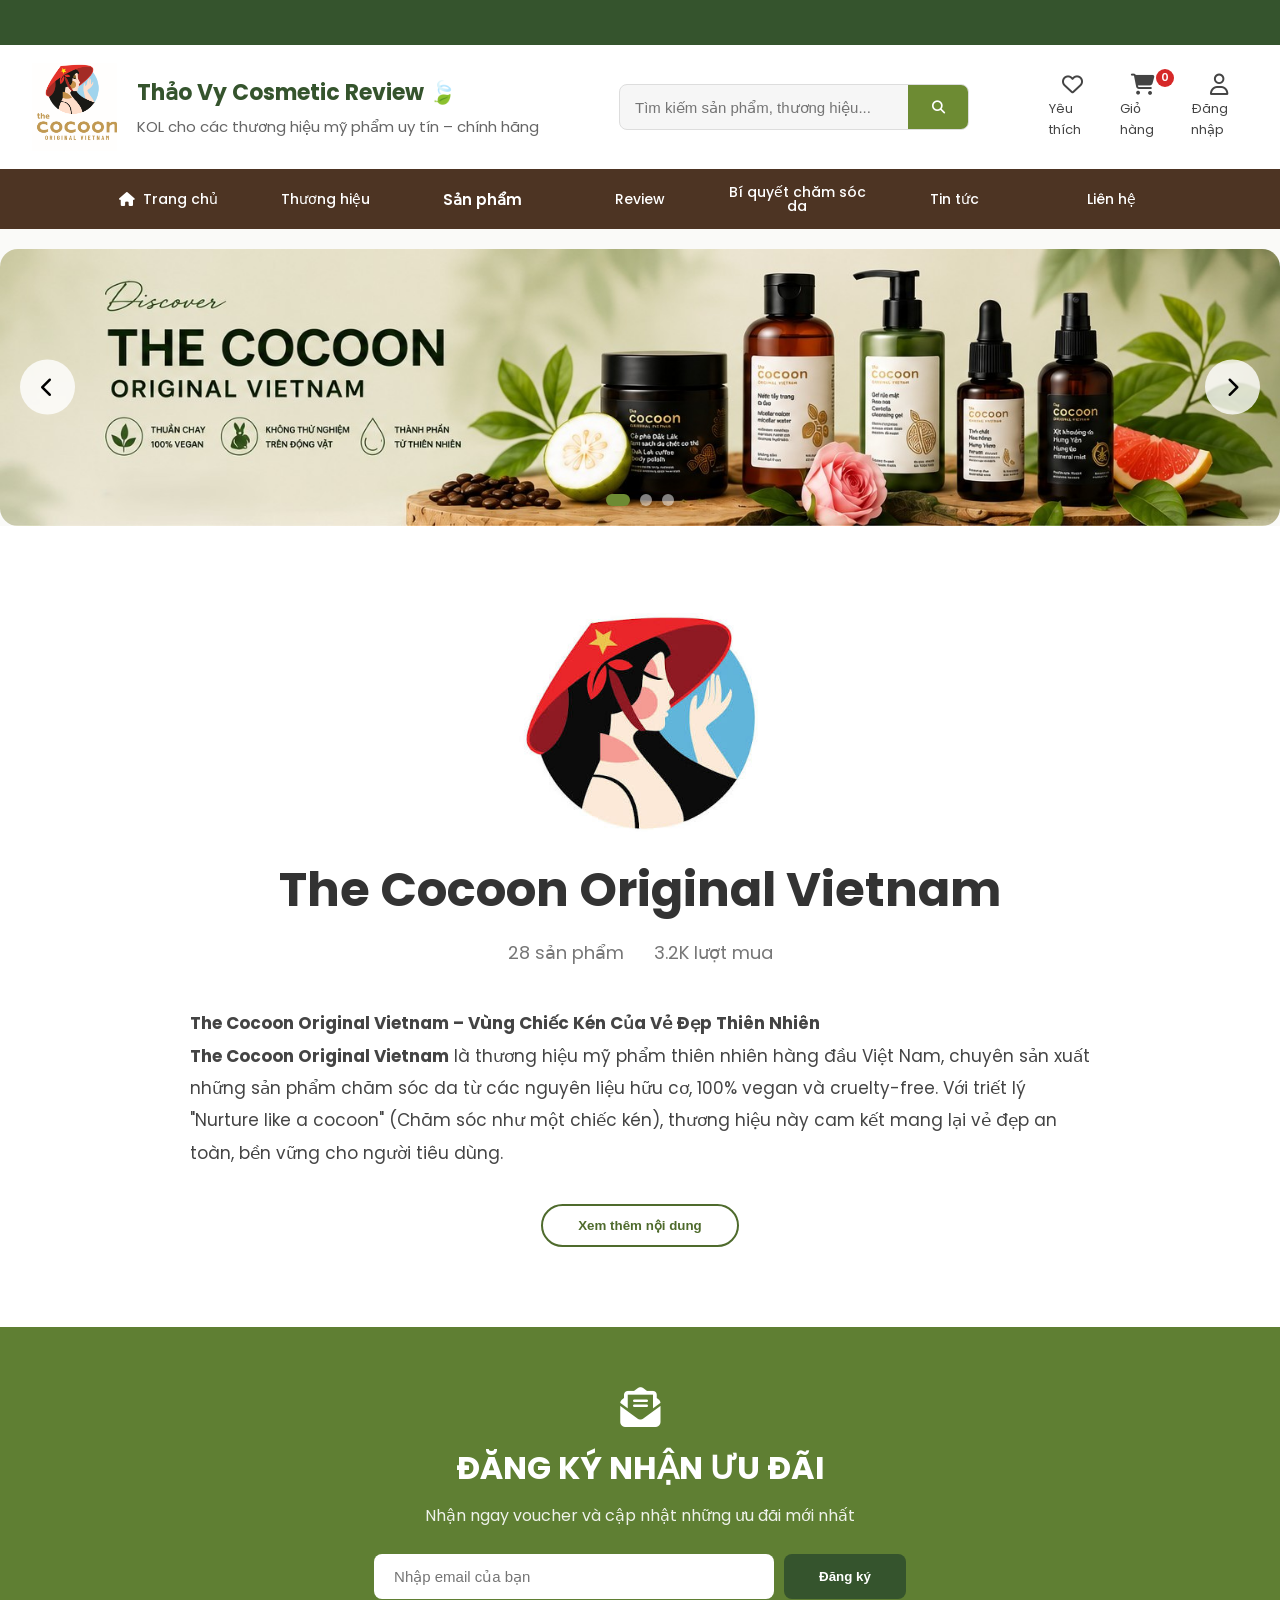
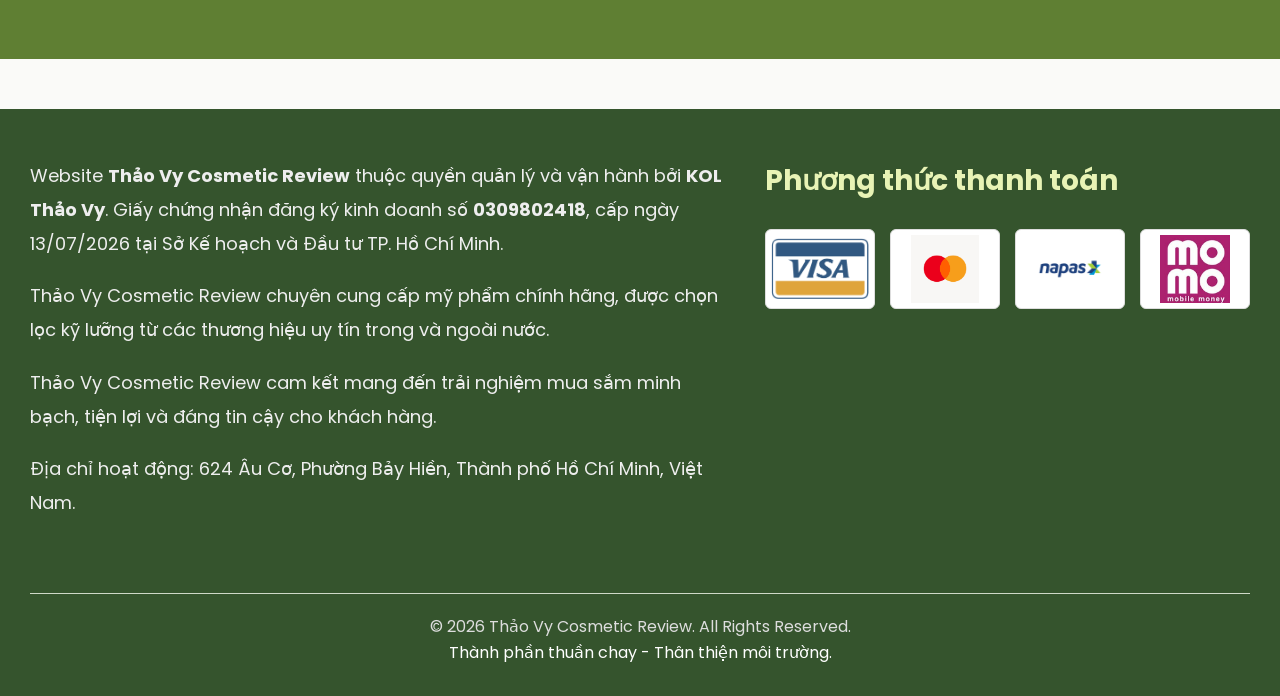
==== index.html @ 18d90690 "Add files via upload" ====
<!DOCTYPE html>
<html lang="vi">

<head>
    <meta charset="UTF-8">
    <meta name="viewport" content="width=device-width, initial-scale=1.0">
    <title>The Cocoon Original Vietnam - Mỹ phẩm thuần chay</title>
    <link rel="stylesheet" href="css/style.css">
    <link rel="preconnect" href="https://fonts.googleapis.com">
    <link rel="preconnect" href="https://fonts.gstatic.com" crossorigin>
    <link href="https://fonts.googleapis.com/css2?family=Poppins:wght@300;400;500;600;700&display=swap" rel="stylesheet">
    <link rel="stylesheet" href="https://cdnjs.cloudflare.com/ajax/libs/font-awesome/6.7.2/css/all.min.css">
</head>

<body>

<section class="feature-bar">
    <div class="top-bar">
    <div class="top-track">
      🌿 Mỹ phẩm thuần chay Việt Nam &nbsp;&nbsp;&nbsp;
      ✨ Giá tốt nhất thị trường &nbsp;&nbsp;&nbsp;
      🌿 COCOON CHÍNH HÃNG – MỸ PHẨM THIÊN NHIÊN MADE IN VIETNAM
      🍵 THÀNH PHẦN BÍ ĐAO, CAFÉ, HƯƠNG HỒNG – LỰA CHỌN TỰ NHIÊN
      ♻️ THÂN THIỆN VỚI MÔI TRƯỜNG
      🚚 MIỄN PHÍ GIAO HÀNG CHO ĐƠN HÀNG 299K TRỞ LÊN
    </div>
</div>
</section>


<div id="loader">

    <img src="images/logo.png" alt="The Cocoon">

    <h2>THE COCOON</h2>

</div>

<header class="header-new">
    <div class="container">
        <div class="header-wrapper">
            <div class="logo-section">
                <img src="images/logo.png" alt="The Cocoon" class="logo-img">
                <div class="logo-text">
					 <h1><a href="index.html" style="text-decoration:none;color:inherit;">Thảo Vy Cosmetic Review 🍃</a></h1>
						<p>KOL cho các thương hiệu mỹ phẩm uy tín – chính hãng</p>
                </div>
            </div>

            <div class="search-box">
				<input type="text" id="globalSearchInput" placeholder="Tìm kiếm sản phẩm, thương hiệu...">
				<button type="button" id="globalSearchBtn"><i class="fa-solid fa-magnifying-glass"></i></button>
			</div>

            <div class="header-actions">
                <a href="#" class="action-btn">
                    <i class="fa-regular fa-heart"></i>
                    <span>Yêu thích</span>
                </a>
                <a href="cart.html" class="action-btn">
                    <i class="fa-solid fa-cart-shopping"></i>
                    <span>Giỏ hàng</span>
                    <span class="badge">0</span>
                </a>
                <a href="javascript:void(0)" class="action-btn" id="userAccountBtn" onclick="checkLogin()">
					<i class="fa-regular fa-user"></i>
					<span id="userAccountText">Đăng nhập</span>
				</a>
            </div>
        </div>
    </div>
</header>

<nav class="navbar-new">
    <div class="container">
        <ul class="nav-items">
            <li><a href="index.html" class="active"><i class="fa-solid fa-home"></i> Trang chủ</a></li>
            <li><a href="about.html">Thương hiệu</a></li>
            <li><a href="products.html">Sản phẩm</a></li>
            <li><a href="review.html">Review</a></li>
            <li><a href="tips.html">Bí quyết<br> chăm sóc da</a></li>
            <li><a href="news.html">Tin tức</a></li>
            <li><a href="contact.html">Liên hệ</a></li>
        </ul>
    </div>
</nav>


<section class="hero">

    <div class="slider">

        <div class="slide active">
            <img src="images/banner1.jpg" alt="Banner 1">
        </div>

        <div class="slide">
            <img src="images/banner2.jpg" alt="Banner 2">
        </div>

        <div class="slide">
            <img src="images/banner3.jpg" alt="Banner 3">
        </div>

        <button class="prev">
            <i class="fa-solid fa-chevron-left"></i>
        </button>

        <button class="next">
            <i class="fa-solid fa-chevron-right"></i>
        </button>

        <div class="dots">
            <span class="dot active"></span>
            <span class="dot"></span>
            <span class="dot"></span>
        </div>

    </div>

</section>

<section class="about-cocoon">
    <div class="about-container">

        <img src="images/logo-cocoon.png" alt="Logo Cocoon" class="logo-cocoon">

        <h2>The Cocoon Original Vietnam</h2>

        <div class="about-meta">
            <span>28 sản phẩm</span>
            <span>3.2K lượt mua</span>
        </div>

        <div class="about-content">

	
      <p><b>The Cocoon Original Vietnam – Vùng Chiếc Kén Của Vẻ Đẹp Thiên Nhiên</b></p>
      <p>
        <b>The Cocoon Original Vietnam</b> là thương hiệu mỹ phẩm thiên nhiên hàng đầu Việt Nam, 
        chuyên sản xuất những sản phẩm chăm sóc da từ các nguyên liệu hữu cơ, 100% vegan và cruelty-free. 
        Với triết lý "Nurture like a cocoon" (Chăm sóc như một chiếc kén), thương hiệu này cam kết mang 
        lại vẻ đẹp an toàn, bền vững cho người tiêu dùng.
      </p>
		<div class="cocoon-text collapsed" id="cocoonText">
      <h3>Lịch sử phát triển</h3>
      <ul>
		<li><b>2013:</b> Thương hiệu ra đời sáng lập tại Việt Nam.</li>
		<li><b>2014-2016:</b> Phát triển dòng sản phẩm từ nguyên liệu Việt Nam.</li>
        <li><b>2017:</b> Cocoon Original ra mắt lần đầu tiên tại Việt Nam với sứ mệnh tạo ra các sản phẩm mỹ phẩm từ thiên nhiên.</li>
        <li><b>2019:</b> Nhận chứng chỉ The Vegan Society và Leaping Bunny, khẳng định cam kết về vegan và cruelty-free.</li>
        <li><b>2021:</b> Mở rộng dòng sản phẩm với các công thức mới dựa trên phản hồi từ khách hàng Việt Nam.</li>
        <li><b>2023:</b> Giới thiệu chương trình tái chế bao bì (Bottle Exchange Program) để giảm thiểu rác thải nhựa.</li>
        <li><b>2024:</b> Cocoon có mặt tại các chuỗi bán lẻ lớn tại Việt Nam và mở rộng sang các nước Đông Nam Á.</li>
      </ul>

      <h3>Sứ mệnh và Cam kết</h3>
      <p>
        Cocoon mang sứ mệnh nâng cao chất lượng cuộc sống thông qua các sản phẩm chăm sóc da bền vững. 
        Chúng tôi cam kết:
      </p>
      <ul>
        <li>Sử dụng 100% thành phần vegan, không có sản phẩm động vật hay byproducts.</li>
        <li>Không thử nghiệm trên động vật (cruelty-free), được chứng thực bởi Leaping Bunny.</li>
        <li>Giảm tác động môi trường thông qua packaging tái chế và chương trình khuyến khích tái sử dụng.</li>
        <li>Cung cấp sản phẩm chất lượng cao với giá cả hợp lý cho người tiêu dùng Việt Nam.</li>
      </ul>

      <h3>Điểm nổi bật của thương hiệu</h3>
      <p>
        • <b>Nguyên liệu tự nhiên từ Việt Nam:</b> Cocoon ưu tiên sử dụng các nguyên liệu hữu cơ được trồng tại Việt Nam như bí đao Tây Ninh, cà phê Đắk Lắk, hoa hồng Đà Lạt.<br>
        • <b>100% Vegan:</b> Không sử dụng bất kỳ sản phẩm động vật nào, phù hợp với các chế độ ăn uống vegan và vegetarian.<br>
        • <b>Cruelty-Free Certified:</b> Được chứng nhận bởi Leaping Bunny, một trong những tổ chức cruelty-free uy tín nhất thế giới.<br>
        • <b>Thân thiện môi trường:</b> Packaging sử dụng vật liệu tái chế, có chương trình đổi chai cũ để giảm rác thải.<br>
        • <b>An toàn cho da nhạy cảm:</b> Tất cả sản phẩm được kiểm tra an toàn dermatological, phù hợp cho mọi loại da.
      </p>

      <h3>Sản phẩm tiêu biểu</h3>
      <ul>
        <li><b>Winter Melon Micellar Water (Nước tẩy trang Bí Đao):</b> Làm sạch nhẹ nhàng, thích hợp cho da mụn và da nhạy cảm, không làm khô da.</li>
        <li><b>Hydra Gel Cream (Kem dưỡng Hydra):</b> Cấp ẩm sâu với texture gel nhẹ, mặt không bóng dầu, thích hợp cho khí hậu nóng ẩm Việt Nam.</li>
        <li><b>Coffee Exfoliator (Tẩy tế bào chết Café):</b> Loại bỏ tế bào chết một cách tự nhiên với hạt cà phê, làm mịn da, không gây kích ứng.</li>
        <li><b>Rose Toner (Nước hoa hồng):</b> Giàu chất chống oxy hóa, cân bằng độ pH da, chuẩn bị da cho các bước dưỡng tiếp theo.</li>
        <li><b>Turmeric Brightening Mask (Mặt nạ Nghệ làm sáng):</b> Giúp làm sáng da, giảm thâm mụn, có tác dụng chống viêm tự nhiên.</li>
        <li><b>Honey Oat Body Lotion (Sữa dưỡng thể Mật ong & Yến Mạch):</b> Dưỡng ẩm sâu cho toàn thân, không nhờn, hương thơm tự nhiên.</li>
      </ul>

      <h3>Tại sao chọn Cocoon?</h3>
      <p>
        <b>Hiệu quả thực tế:</b> Người dùng báo cáo những cải thiện rõ rệt sau 2-4 tuần sử dụng, 
        đặc biệt là với da mụn và da nhạy cảm.<br><br>
        <b>Giá cả cạnh tranh:</b> So với các thương hiệu vegan ngoại nhập, Cocoon cung cấp chất lượng tương đương 
        nhưng với giá thành phù hợp hơn cho thị trường Việt Nam.<br><br>
        <b>Cam kết bền vững:</b> Mỗi lần mua Cocoon, bạn không chỉ chăm sóc làn da của mình mà còn đóng góp 
        vào bảo vệ môi trường và quyền động vật.<br><br>
        <b>Hỗ trợ khách hàng tuyên bố:</b> Cocoon có đội tư vấn chuyên nghiệp, sẵn sàng hỗ trợ khách hàng 
        chọn sản phẩm phù hợp với loại da của họ.
      </p>

      <h3>Mua Cocoon Original Vietnam chính hãng tại Thảo Vy Cosmetic Review</h3>
      <p>
        <b>Thảo Vy Cosmetic Review</b> là đối tác phân phối chính thức của Cocoon Original Vietnam tại Việt Nam. 
        Chúng tôi cam kết cung cấp toàn bộ sản phẩm Cocoon 100% chính hãng, với giá cạnh tranh nhất trên thị trường. 
        Mỗi đơn hàng đều được kiểm tra kỹ lưỡng trước khi gửi đi, đảm bảo sản phẩm đến tay bạn trong tình trạng tốt nhất.
      </p>
      <ul>
        <li>✅ Sản phẩm chính hãng 100%, không hàng giả hay hàng nhái.</li>
        <li>✅ Giá cạnh tranh nhất, thường xuyên có khuyến mãi và ưu đãi cho khách hàng thân thiết.</li>
        <li>✅ Miễn phí vận chuyển cho đơn hàng 299K trở lên tại TP. Hồ Chí Minh.</li>
        <li>✅ Hỗ trợ tư vấn sản phẩm 24/7 qua Zalo, Messenger, Instagram.</li>
        <li>✅ Chính sách đổi trả linh hoạt, không cần lý do trong vòng 7 ngày.</li>
        <li>✅ Tham gia chương trình "Cocoon Loyal" để tích điểm và nhận quà tặng hấp dẫn.</li>
      </ul>
    </div>

 

   <div class="text-center">
    <button id="toggleBtn" class="btn-readmore">
        Xem thêm nội dung
    </button>
	</div>
	</div>
	</div>
  </section>


<section class="newsletter-section">
    <div class="container">
        <div class="newsletter-box">
            <i class="fa-solid fa-envelope-open-text"></i>
            <h2>ĐĂNG KÝ NHẬN ƯU ĐÃI</h2>
            <p>Nhận ngay voucher và cập nhật những ưu đãi mới nhất</p>

            <form class="newsletter-form">
                <input type="email" placeholder="Nhập email của bạn" required>
                <button type="submit">Đăng ký</button>
            </form>
        </div>
    </div>
</section>


<footer class="footer">

    <div class="footer-top">

        <div class="footer-info">

            <p>
                Website <b>Thảo Vy Cosmetic Review</b> thuộc quyền quản lý và vận hành bởi
                <b>KOL Thảo Vy</b>. Giấy chứng nhận đăng ký kinh doanh số
                <b>0309802418</b>, cấp ngày 13/07/2026 tại Sở Kế hoạch và Đầu tư TP. Hồ Chí Minh.
            </p>

            <p>
                Thảo Vy Cosmetic Review chuyên cung cấp mỹ phẩm chính hãng,
                được chọn lọc kỹ lưỡng từ các thương hiệu uy tín trong và ngoài nước.
            </p>
			
			 <p>
                Thảo Vy Cosmetic Review cam kết mang đến trải nghiệm mua sắm
                minh bạch, tiện lợi và đáng tin cậy cho khách hàng.
            </p>

            <p>
                Địa chỉ hoạt động:
                624 Âu Cơ, Phường Bảy Hiền, Thành phố Hồ Chí Minh, Việt Nam.
            </p>

        </div>

        <div class="footer-payment">

            <h3>Phương thức thanh toán</h3>

            <div class="payment-methods">
				<img src="images/visa.png" alt="Visa">
				<img src="images/mastercard.png" alt="MasterCard">
				<img src="images/napas.png" alt="Napas">
				<img src="images/momo.png" alt="MoMo">
			</div>

        </div>

    </div>

    <hr>

    <p class="copyright">
        © 2026 Thảo Vy Cosmetic Review. All Rights Reserved.
    </p>
	<p>Thành phần thuần chay - Thân thiện môi trường.
	
	</p>
	

</footer>

<a href="#" class="back-top">
    <i class="fa-solid fa-arrow-up"></i>
</a>

<script src="js/script.js"></script>

<div id="toast"></div>


<div id="productModal" style="display:none; position:fixed; top:0; left:0; width:100%; height:100%; background:rgba(0,0,0,0.6); z-index:9999; justify-content:center; align-items:center;">
    <div style="background:#fff; padding:30px; border-radius:12px; width:90%; max-width:500px; position:relative;">
        <span onclick="closeModal()" style="position:absolute; top:10px; right:20px; cursor:pointer; font-size:24px;">&times;</span>
        <img id="modalImg" src="" style="width:100%; height:200px; object-fit:contain;">
        <h2 id="modalTitle" style="color:#35542d; margin:15px 0;"></h2>
        <p id="modalDesc" style="color:#666;"></p>
        <button onclick="closeModal()" style="margin-top:20px; width:100%; padding:10px; background:#35542d; color:#fff; border:none; border-radius:6px;">Đóng</button>
    </div>
</div>

<script>
document.getElementById('newsletterForm').addEventListener('submit', function(event) {
    
    event.preventDefault();

    
    const messageDiv = document.getElementById('message');
    
  
    messageDiv.innerText = "Cảm ơn bạn! Bạn đã đăng ký thành công.";
    
   
    document.getElementById('emailInput').value = '';
});
</script>

</body>

</html>
---- css/style.css ----
*{
    margin: 0;
    padding: 0;
    box-sizing: border-box;
}

html{
    scroll-behavior: smooth;
}

body{
    font-family: 'Poppins', sans-serif;
    background: #fafaf8;
    color: #333;
    line-height: 1.6;
    -webkit-font-smoothing: antialiased;
}

img{
    width: 100%;
    display: block;
    user-select: none;
}

a{
    text-decoration: none;
    color: inherit;
}

ul{
    list-style: none;
}

.container{
    width: 95%;
    max-width: 1400px;
    margin: auto;
}
:root{
    --green: #6d8b33;
    --green-dark: #4f6823;
    --brown: #4d3423;
    --light: #fafaf8;
    --white: #fff;
    --text: #333;
    --gray: #777;
    --shadow: 0 10px 30px rgba(0,0,0,.08);
    --radius: 15px;
    --transition: .35s;
}
.top-bar{
    background:#35542d;
    color:#fff;
    overflow:hidden;
    white-space:nowrap;
    height:45px;
    display:flex;
    align-items:center;
}

.top-track{
    display:inline-block;
    padding-left:100%;
    animation:topbarMove 18s linear infinite;
    font-size:16px;
    font-weight:600;
}

@keyframes topbarMove{
    from{
        transform:translateX(0);
    }
    to{
        transform:translateX(-100%);
    }
}
.header-new{
    position: sticky;
    top: 0;
    z-index: 999;
    background: #fff;
    box-shadow: 0 3px 15px rgba(0,0,0,.08);
    transition: var(--transition);
}

.header-wrapper{
    display: flex;
    align-items: center;
    justify-content: space-between;
    padding: 18px 0;
    gap: 30px;
}

.logo-section{
    display: flex;
    align-items: center;
    gap: 20px;
}

.logo-img{
    width: 85px;
    height: auto;
    flex-shrink: 0;
}

.logo-text h1{
    font-size: 22px;
    font-weight: 700;
    white-space: nowrap;   
    margin-bottom: 5px;
    color: #35542d;
}

.logo-text p{
    font-size: 15px;
    color: #666;
    white-space: nowrap;
}

.search-box{
    flex: 1;
    display: flex;
    margin: 0 50px;
    min-width: 350px;
    max-width: 650px;
    height: 46px;
    background: #f6f6f6;
    border: 1px solid #ddd;
    border-radius: 8px;
    overflow: hidden;
}

.search-box input{
    flex: 1;
    border: none;
    outline: none;
    background: transparent;
    padding: 0 15px;
    font-size: 15px;
}

.search-box button{
    width: 60px;
    border: none;
    background: #6d8b33;
    color: #fff;
    cursor: pointer;
    transition: .3s;
}

.search-box button:hover{
    background: var(--green-dark);
}

.search-box button i {
    pointer-events: none;
}

.header-actions{
    display: flex;
    align-items: center;
    gap: 25px;
    min-width: 180px;
    justify-content: flex-end;
}

.action-btn{
    display: flex;
    flex-direction: column;
    align-items: center;
    font-size: 13px;
    color: #444;
    position: relative;
    transition: .3s;
}

.action-btn i{
    font-size: 21px;
    margin-bottom: 4px;
}

.action-btn:hover{
    color: var(--green);
}

.badge{
    position: absolute;
    top: -5px;
    right: -8px;
    width: 18px;
    height: 18px;
    background: #d62828;
    color: #fff;
    border-radius: 50%;
    display: flex;
    justify-content: center;
    align-items: center;
    font-size: 11px;
    font-weight: 600;
}

.navbar-new{
    background: var(--brown);
    position: sticky;
    top: 82px; 
    z-index: 998;
}

.nav-items{
    display: flex;
    justify-content: center;
}

.nav-items li{
    flex: 1;
}

.nav-items a{
    display: block;
    color: #fff;
    text-align: center;
    padding: 16px 20px;
    font-size: 14px;
    font-weight: 500;
    transition: .3s;
}

.nav-items a:hover,
.nav-items a.active{
    background: var(--green);
}

.nav-items i{
    margin-right: 8px;
}

.hero{
    margin-top: 20px;
}

.slider{
    position: relative;
    width: 100%;
    height: auto;
    overflow: hidden;
    border-radius: 18px;
}

.slide{
    position: relative;
    width: 100%;
    height: auto;
    display: none;
}

.slide.active{
    display: block;
}

.slide img{
    width: 100%;
    height: auto;
    display: block;
    object-fit: contain; 
}

.prev, 
.next{
    position: absolute;
    top: 50%;
    transform: translateY(-50%);
    width: 55px;
    height: 55px;
    border: none;
    border-radius: 50%;
    background: rgba(255,255,255,.8);
    cursor: pointer;
    font-size: 20px;
    z-index: 100;
    transition: .3s;
    display: flex;
    justify-content: center;
    align-items: center;
}

.prev { left: 20px; }
.next { right: 20px; }

.prev:hover, 
.next:hover{
    background: #6d8b33;
    color: #fff;
}

.slider button i {
    pointer-events: none;
}

.dots{
    position: absolute;
    left: 50%;
    bottom: 20px;
    transform: translateX(-50%);
    display: flex;
    gap: 10px;
    z-index: 100;
}

.dot{
    width: 12px;
    height: 12px;
    border-radius: 50%;
    background: rgba(255,255,255,0.5);
    cursor: pointer;
    transition: .3s;
}

.dot.active{
    background: #6d8b33;
    width: 24px; 
    border-radius: 6px;
}

.categories-section {
    padding: 60px 0 30px;
}

.category-title {
    text-align: center;
    margin-bottom: 40px;
}

.category-title h2 {
    font-size: 32px;
    color: #35542d;
    margin-bottom: 10px;
}

.category-grid { 
    display: flex;
    justify-content: center;
    gap: 20px;
    flex-wrap: nowrap;
    overflow-x: auto;
    padding: 15px 5px;
}

.category-grid::-webkit-scrollbar {
    display: none; 
}

.category-card {
    flex: 0 0 170px;
    text-align: center;
    background: #fff;
    border-radius: 12px;
    padding: 20px 15px;
    box-shadow: 0 4px 15px rgba(0,0,0,0.04);
    transition: all 0.3s ease;
}

.category-card:hover {
    transform: translateY(-5px);
    box-shadow: 0 10px 25px rgba(0,0,0,0.1);
}

.category-card img {
    width: 75px;
    height: 75px;
    object-fit: contain;
    margin: 0 auto 12px;
}

.category-card h3 {
    font-size: 15px;
    color: #333;
    font-weight: 600;
    margin-bottom: 4px;
}

.category-card span {
    font-size: 12px;
    color: #888;
}


.featured-products, 
.featured-section {
    padding: 60px 0;
}

.section-title {
    text-align: center;
    margin-bottom: 40px;
}

.section-title h2 {
    font-size: 32px;
    color: #35542d;
    margin-bottom: 10px;
}

.product-grid, 
.products-container {
    display: grid;
    grid-template-columns:  repeat(auto-fill, minmax(250px, 1fr));
    gap: 30px;
}

.product-card, 
.product-item {
    background:#fff;
    border-radius: 12px;
	overflow: hidden;
    padding: 20px;
    position: relative;
    box-shadow:0 4px 15px rgba(0,0,0,.08) ;
    transition: .3s ease;
    display: flex;
    flex-direction: column;
}

.product-card:hover,
.product-item:hover {
    transform: translateY(-8px);
    box-shadow: 0 15px 30px rgba(0,0,0,.15);
}

.product-card img, 
.product-item img {
    width: 100%;
    height: 260px;
    object-fit: cover;
    border-radius: 10px;
    margin-bottom: 15px;
	transition: .4s;
}

.product-card:hover img,
.product-item:hover img {
    transform: scale(1.05);
}

.product-card h3, 
.product-item h3 {
    font-size: 15px;
    font-weight: 600;
    color: #333;
    margin-bottom: 8px;
    height: 45px;
    overflow: hidden;
    display: -webkit-box;
    -webkit-line-clamp: 2;
    -webkit-box-orient: vertical;
}

.sale {
    position: absolute;
    top: 15px;
    left: 15px;
    background: #d62828;
    color: #fff;
    padding: 4px 10px;
    font-size: 11px;
    font-weight: 700;
    border-radius: 4px;
    z-index: 5;
}

.verify {
    font-size: 12px;
    color: #5f7f33;
    font-weight: 500;
    margin-bottom: 4px;
}

.review-count,
.star, 
.star-rating {
    font-size: 13px;
    color: #ffb400;
    margin-bottom: 8px;
}

.review-count { color: #888; }

.old-price {
    font-size: 13px;
    color: #999;
    text-decoration: line-through;
}

.price, 
.product-price {
    font-size: 17px;
    font-weight: 700;
    color: #6d8b33;
    margin-bottom: 15px;
}

.button-group {
    display: flex;
    gap: 10px;
    margin-top: auto;
}

.btn, 
.btn-detail {
    flex: 1;
    text-align: center;
    background: #35542d;
    color: #fff;
    padding: 10px;
    border-radius: 6px;
    font-size: 14px;
    font-weight: 500;
    border: none;
    cursor: pointer;
    transition: .3s;
}

.btn:hover, 
.btn-detail:hover {
    background: #6d8b33;
}

.button-group button {
    width: 42px;
    background: #f6f6f6;
    border: 1px solid #ddd;
    border-radius: 6px;
    color: #35542d;
    cursor: pointer;
    transition: .3s;
}

.button-group button:hover {
    background: #35542d;
    color: #fff;
}

.review-section{
    padding: 80px 0;
    background: #fafaf8;
}

.review-grid, 
.review-wrap {
    display: grid;
    grid-template-columns: repeat(3, 1fr);
    gap: 30px;
}

.reviews-list .review-grid {
    grid-template-columns: repeat(3, 1fr);
}

.review-card, 
.review-item {
    background: #fff;
    padding: 30px;
    border-radius: 15px;
    box-shadow: 0 5px 15px rgba(0,0,0,.04);
    text-align: center;
}

.review-card img, 
.review-item img {
    width: 80px;
    height: 80px;
    border-radius: 50%;
    margin: 0 auto 15px;
    object-fit: cover;
}

.review-card h3, 
.review-item h3 {
    color: #35542d;
    font-size: 18px;
    margin-bottom: 8px;
}

.review-card p, 
.review-item p {
    color: #666;
    font-size: 14px;
    line-height: 1.7;
}

.news-section, 
.news {
    padding: 80px 0;
    background: #fff;
}

.news-grid {
    display: grid;
    grid-template-columns: repeat(3, 1fr);
    gap: 30px;
}

.news-card {
    background: #fff;
    border-radius: 15px;
    overflow: hidden;
    box-shadow: 0 8px 20px rgba(0,0,0,.05);
    transition: .3s;
}

.news-card:hover {
    transform: translateY(-8px);
}

.news-card img {
    height: 220px;
    object-fit: cover;
}

.news-content {
    padding: 20px;
}

.news-content h3 {
    color: #35542d;
    font-size: 18px;
    margin-bottom: 10px;
}

.news-content p {
    color: #666;
    font-size: 14px;
    line-height: 1.7;
    margin-bottom: 15px;
}

.news-content a {
    color: #6d8b33;
    font-weight: 600;
}


.why-us {
    padding: 80px 0;
    background: #f7f7f7;
}

.why-grid {
    display: grid;
    grid-template-columns: repeat(4, 1fr);
    gap: 25px;
}

.why-card {
    background: #fff;
    padding: 35px 25px;
    text-align: center;
    border-radius: 15px;
    transition: .35s;
    box-shadow: 0 5px 15px rgba(0,0,0,.04);
}

.why-card:hover {
    transform: translateY(-8px);
}

.why-card i {
    font-size: 42px;
    color: #6d8b33;
    margin-bottom: 20px;
}

.why-card h3 {
    color: #35542d;
    font-size: 18px;
    margin-bottom: 12px;
}

.why-card p {
    color: #666;
    font-size: 14px;
    line-height: 1.7;
}

.commitment {
    padding: 80px 0;
    background: #fff;
}

.commitment-grid {
    display: grid;
    grid-template-columns: repeat(4, 1fr);
    gap: 30px;
}

.commitment-card {
    background: #fff;
    text-align: center;
    border-radius: 15px;
    padding: 30px;
    box-shadow: 0 5px 15px rgba(0,0,0,.04);
    transition: .35s;
}

.commitment-card:hover {
    transform: translateY(-8px);
}

.commitment-card img {
    width: 70px;
    margin: auto;
    margin-bottom: 20px;
}

.commitment-card h3 {
    color: #35542d;
    font-size: 18px;
    margin-bottom: 10px;
}

.commitment-card p {
    color: #666;
    font-size: 14px;
}

.newsletter-section, 
.newsletter {
    background: #5f7f33;
    color: #fff;
    padding: 60px 0;
}

.newsletter-box {
    text-align: center;
}

.newsletter-box i {
    font-size: 40px;
    margin-bottom: 15px;
}

.newsletter-box h2 {
    font-size: 32px;
    margin-bottom: 10px;
}

.newsletter-box p {
    margin-bottom: 25px;
    opacity: 0.9;
}

.newsletter-form {
    display: flex;
    justify-content: center;
    gap: 10px;
}

.newsletter-form input {
    width: 400px;
    padding: 14px 20px;
    border: none;
    border-radius: 8px;
    outline: none;
    font-size: 15px;
}

.newsletter-form button {
    padding: 14px 35px;
    border: none;
    border-radius: 8px;
    background: #35542d;
    color: #fff;
    font-weight: 700;
    cursor: pointer;
    transition: .3s;
}

.newsletter-form button:hover {
    background: #fff;
    color: #35542d;
}

.payment-methods{
    display: flex;
    justify-content: center;
    align-items: center;
    gap: 18px;
    flex-wrap: nowrap;   
    margin-top: 25px;
}

.payment-methods img{
    width: 110px;
    height: 70px;
    object-fit: contain;
    background: #fff;
    border-radius: 10px;
    padding: 8px;
    border: 1px solid #ddd;
    box-sizing: border-box;
    transition: .3s;
}

.payment-methods img:hover{
    transform: translateY(-5px);
    box-shadow: 0 5px 15px rgba(0,0,0,.2);
}


.back-top, 
.scroll-top {
    position: fixed;
    right: 25px;
    bottom: 25px;
    width: 48px;
    height: 48px;
    border-radius: 50%;
    background: #5f7f33;
    color: #fff;
    display: none;
    justify-content: center;
    align-items: center;
    box-shadow: 0 5px 20px rgba(0,0,0,.25);
    z-index: 9999;
    transition: .3s ease;
    font-size: 18px;
}

.back-top:hover, 
.scroll-top:hover {
    background: #35542d;
    transform: translateY(-4px);
}
.banner-page, 
.about-banner {
    position: relative;
    width: 100%;
    height: 250px;
    overflow: hidden;
}

.banner-page img {
    position: relative;
    width: 100%;
    height: 250px;
    overflow: hidden;      
   
}

.banner-overlay {
    position: absolute;
    top: 0; 
	left: 0;
	width: 100%;
	height: 100%;
    background: rgba(53, 84, 45, 0.7);
    display: flex;
    flex-direction: column;
    justify-content: center;
    align-items: center;
    color: #fff;
}

.banner-overlay h1 { 
font-size: 36px; 
margin-bottom: 8px; 
}
.banner-overlay p { 
font-size: 14px;
opacity: 0.8; }

.story-section { 
padding: 60px 0; 
}
.story-grid, 
.about-grid {
    display: grid;
    grid-template-columns: 1fr 1fr;
    gap: 50px;
    align-items: center;
}
.story-image img, 
.about-image img{
    width:100%;
    max-width:350px;     
    border-radius:12px;
}
.story-content h2 { 
color: #35542d;
 margin-bottom: 15px; 
 }
.story-content p {
	color: #666; 
	margin-bottom: 15px; 
}

.filter-section { 
padding: 30px 0 10px; 
}
.filter-box, 
.filter-bar {
    display: flex;
    gap: 20px;
    flex-wrap: wrap;
}
.filter-box input, 
.filter-box select {
    padding: 10px 15px;
    border: 1px solid #ddd;
    border-radius: 6px;
    outline: none;
    font-size: 14px;
}
#searchInput { 
flex: 1; 
min-width: 250px; 
}

.contact-section { 
padding: 60px 0; 
}
.contact-grid { 
display: grid; 
grid-template-columns: 1fr 1.2fr;
gap: 40px; 
}
.info-box, 
.contact-item {
display: flex;
gap: 15px; 
margin-bottom: 25px; 
}
.info-box i {
font-size: 24px;
color: #6d8b33;
margin-top: 5px; 
}
.contact-form input, 
.contact-form textarea {
    width: 100%; 
	padding: 12px; 
	border: 1px solid #ddd; 
	border-radius: 6px; 
	margin-bottom: 15px; 
	outline: none;
}
.contact-form button {
	background: #35542d; 
	color: #fff; 
	border: none; 
	padding: 12px 30px; 
	border-radius: 6px; 
	cursor: pointer; 
	}

.map-section iframe { 
width: 100%; 
height: 350px; 
border: none; 
border-radius: 12px; 
}


.auth-section, 
.write-review-section,
.register, 
.auth { 
padding: 60px 0;
 }
.auth-box{
    padding: 40px;
    background: #f9f9f9;
    border-radius: 10px;
    max-width: 500px;
    margin: 40px auto;
} 
.register-box, 
.review-form {
    width: 100%;
	max-width: 480px; 
	margin: 0 auto; 
	background: #fff; 
	padding: 40px; 
	border-radius: 12px;
	box-shadow: var(--shadow);
}
.auth-box h2, 
.register-box h2, 
.review-form h2 { 
text-align: center; 
color: #35542d;
 margin-bottom: 25px;
 }
.auth-form label,
 .register-box label {
	 display: block;
	 font-size: 14px; 
	 font-weight: 500; 
	 margin-bottom: 6px; 
}
.auth-form input, 
.register-box input, 
.review-form input, 
.review-form select, 
.review-form textarea {
    width: 100%;
	padding: 12px; 
	border: 1px solid #ddd;
	border-radius: 6px; 
	margin-bottom: 15px; 
	outline: none;
}
.remember-forgot {
	display: flex; 
	justify-content: space-between;
	font-size: 13px;
	margin-bottom: 20px; 
	}
.auth-btn,
 .register-box button, 
 .review-form button {
	 width: 100%;
	 background: #35542d;
	 color: #white; 
	 border: none; 
	 padding: 12px;
	 border-radius: 6px;
	 font-weight: 600;
	 cursor: pointer;
	 }

.cart-section, 
.checkout-section {
	padding: 60px 0; 
}
.checkout-grid {
	display: grid; 
	grid-template-columns: 2fr 1fr; 
	gap: 30px; 
}
.checkout-form {
	background: #white;
	padding: 25px;
	border-radius: 12px; 
	box-shadow: var(--shadow);
	}
.order-summary,
 .order-box {
	 background: #white;
	 padding: 25px;
	 border-radius: 12px;
	 box-shadow: var(--shadow); 
	 height: fit-content;
}
.order-item, .cart-item {
	display: flex;
	justify-content: space-between;
	margin-bottom: 12px;
	font-size: 14px; 
	}

.success-section {
    padding: 80px 0; 
}

.success-box { 
    max-width: 600px; 
    margin: 0 auto; 
    background: white; 
    text-align: center; 
    padding: 50px; 
    border-radius: 16px;
    box-shadow: var(--shadow);
}

.success-box i {
    font-size: 70px;
    color: #6d8b33;
    margin-bottom: 20px; 
}

.success-box h2 {
    color: #35542d;
    margin-bottom: 15px;
}

.order-code {
    background: #f4f6f1;
    padding: 10px;
    border-radius: 6px;
    display: inline-block;
    margin: 15px 0; 
}

.success-buttons {
    display: flex;
    justify-content: center;
    gap: 20px;
    margin-top: 20px;
    /* Giới hạn độ rộng tối đa để các nút không bị quá dài trên màn hình lớn */
    max-width: 450px; 
    margin-left: auto;
    margin-right: auto;
}

.success-btn {
    flex: 1;              /* Hai nút sẽ tự chia đôi khoảng trống bằng nhau */
    height: 45px;         /* Chiều cao cố định */
    display: flex;
    justify-content: center;
    align-items: center;  /* Căn chữ vào chính giữa chiều cao */
    border-radius: 6px;
    font-weight: 500;
    text-decoration: none;
    white-space: nowrap;  /* Không cho chữ xuống dòng */
    padding: 0 15px;      /* Khoảng đệm nhẹ hai bên */
}

.success-btn-home {
    background: #35542d;
    color: white; 
}

.success-btn-shop {
    background: #eee; 
    color: #333; 
}

#toast{
    position: fixed;
    top: 20px;
    right: 25px;
    z-index: 99999;
    display: flex;
    flex-direction: column;
    gap: 10px;
}

.toast{
    background: #35542d;
    color: #fff;
    padding: 14px 22px;
    border-radius: 8px;
    box-shadow: 0 8px 25px rgba(0,0,0,.2);
    animation: slideIn .4s ease;
    font-weight: 500;
    font-size: 14px;
}

@keyframes slideIn{
    from{ opacity: 0; transform: translateX(100%); }
    to{ opacity: 1; transform: translateX(0); }
}

@keyframes slideOut{
    to{ opacity: 0; transform: translateX(100%); }
}


#loader{
    position: fixed;
    top: 0; left: 0; width: 100%; height: 100%;
    background: #ffffff;
    display: flex;
    flex-direction: column;
    justify-content: center;
    align-items: center;
    z-index: 999999;
    transition: .6s ease;
}

#loader img{
    width: 100px;
    animation: rotateLogo 2s linear infinite;
}

#loader h2{
    margin-top: 20px;
    color: #35542d;
    letter-spacing: 2px;
    font-size: 26px;
}

.loader-hide{
    opacity: 0;
    visibility: hidden;
}

@keyframes rotateLogo{
    0%{ transform: rotate(0); }
    100%{ transform: rotate(360deg); }
}


@media (max-width: 1200px){
    .product-grid, 
	.products-container {
        grid-template-columns: repeat(3, 1fr);
    }
}

@media (max-width: 992px){
    .header-wrapper {
		flex-wrap: wrap; 
		padding: 12px 0; 
		}
    .search-box {
		order: 3; 
		margin: 0; 
		min-width: 100%;
		max-width: 100%; 
		}
    .navbar-new { 
	top: 115px;
	}
    .product-grid,
	.products-container,
	.review-grid, 
	.review-wrap, 
	.reviews-list
	.review-grid {
        grid-template-columns: repeat(2, 1fr);
    }
    .why-grid, 
	.commitment-grid,
	.news-grid,
	.footer-grid, 
	.story-grid,
	.about-grid,
	.contact-grid,
	.checkout-grid {
        grid-template-columns: 1fr;
    }
}

@media (max-width: 768px){
    .topbar .container {
		flex-direction: column; 
		gap: 8px; 
		text-align: center; 
		}
    .topbar-right {
		gap: 15px;
		}
    .nav-items {
		flex-wrap: wrap;
		}
    .nav-items a {
		padding: 12px 10px; 
		font-size: 13px;
		}
    .navbar-new {
		top: 145px; 
		}
}

@media (max-width: 576px) {
    .product-grid,
	.products-container, 
	.review-grid, 
	.review-wrap,
	.reviews-list	.review-grid {
        grid-template-columns: 1fr;
    }
    .logo-text h1 { font-size: 18px; }
    .logo-text p { font-size: 13px; }
    .logo-img { width: 65px; }
    .auth-box, .register-box, .review-form, .contact-form, .success-box { padding: 20px; 
	}
}


.review-score-section {
    padding: 80px 0;
    background-color: #fafaf8; 
}

.score-card-box {
    display: flex !important;
    justify-content: space-between !important; 
    align-items: center !important;            
    background: #ffffff !important;
    padding: 50px 60px !important;             
    border-radius: 16px !important;
    box-shadow: 0 10px 35px rgba(53, 84, 45, 0.05) !important; 
    border: 1px solid rgba(221, 221, 221, 0.5) !important;
    max-width: 1100px !important;              
    margin: 0 auto !important;
}

.score-left {
    flex: 1 !important;
    max-width: 55% !important;                 
}

.score-left h2 {
    font-size: 32px !important;                
    color: #35542d !important;
    font-weight: 700 !important;
    margin-bottom: 12px !important;
    line-height: 1.3 !important;
}

.score-left p {
    color: #666 !important;
    font-size: 15px !important;
    display: flex !important;
    align-items: center !important;
    gap: 8px !important;
}

.score-left p i {
    color: #6d8b33 !important;
    font-size: 16px !important;
}

.score-right {
    display: flex !important;
    align-items: center !important;
    gap: 30px !important;                      
    border-left: 2px solid #eaeaea !important; 
    padding-left: 40px !important;             
}

.score-big-number {
    font-size: 72px !important;                
    font-weight: 700 !important;
    color: #35542d !important;
    line-height: 1 !important;
}

.score-stars-wrapper {
    display: flex !important;
    flex-direction: column !important;
    gap: 8px !important;
}


.star-display {
    color: #ffb400 !important;                 
    font-size: 20px !important;                
    letter-spacing: 3px !important;            
}

.score-stars-wrapper span {
    font-size: 14px !important;
    color: #888 !important;
    font-weight: 500 !important;
}


.best-seller {
    padding: 80px 0 !important;
    background: #ffffff !important;
    display: block !important;
}

.best-seller .best-grid {
    display: grid !important;
    grid-template-columns: repeat(3, 1fr) !important; 
    gap: 30px !important;                             
    width: 100% !important;
}

.best-seller .best-item {
    background: #ffffff !important;
    border-radius: 12px !important;
    overflow: hidden !important;
    box-shadow: 0 5px 15px rgba(0,0,0,0.04) !important;
    border: 1px solid #eee !important;
    display: flex !important;
    flex-direction: column !important;
    width: 100% !important;
}


.best-seller .best-item img {
    width: 100% !important;
    height: 220px !important;        
    object-fit: contain !important;   
	background-color: #f4f6f1 !important;
    display: block !important;
}

.best-seller .best-info {
    padding: 20px !important;
    text-align: center !important;
    display: flex !important;
    flex-direction: column !important;
    flex-grow: 1 !important;
}

.best-seller .best-info span {
    color: #d62828 !important;
    font-size: 12px !important;
    font-weight: 700 !important;
    margin-bottom: 5px !important;
    display: block !important;
}

.best-seller .best-info h3 {
    font-size: 15px !important;
    font-weight: 600 !important;
    color: #333 !important;
    margin-bottom: 10px !important;
    height: 45px !important;
    overflow: hidden !important;
}

.best-seller .best-info p {
    font-size: 17px !important;
    font-weight: 700 !important;
    color: #6d8b33 !important;
    margin-bottom: 15px !important;
    margin-top: auto !important;
}

.best-seller .best-info a {
    background: #35542d !important;
    color: #ffffff !important;
    padding: 10px !important;
    border-radius: 6px !important;
    font-size: 14px !important;
    font-weight: 500 !important;
    text-align: center !important;
    transition: .3s !important;
}

.best-seller .best-info a:hover {
    background: #6d8b33 !important;
}


.review-section .review-card img {
    width: 100px !important;          
    height: 100px !important;
    border-radius: 50% !important;   
    object-fit: contain !important;  
    background-color: #f4f6f1 !important; 
    border: 2px solid #6d8b33 !important;       
    padding: 4px !important;
    margin: 0 auto 15px !important;
    display: block !important;
}

@media (max-width: 992px) {
    .score-card-box {
        flex-direction: column !important;
        text-align: center !important;
        padding: 40px 25px !important;
        gap: 35px !important;
    }
    .score-left { max-width: 100% !important; }
    .score-right {
        border-left: none !important;
        border-top: 2px solid #eaeaea !important; 
        padding-left: 0 !important;
        padding-top: 30px !important;
        width: 100% !important;
        justify-content: center !important;
    }
    .best-seller .best-grid {
        grid-template-columns: 1fr !important; 
        gap: 20px !important;
    }
}


.journey-section {
    padding: 80px 0;
    background: #fdfdfb;
}


.timeline-wrapper {
    display: flex !important;
    justify-content: space-between;
    align-items: flex-start;
    position: relative;
    padding: 40px 0;
    margin-top: 20px;
}


.timeline-wrapper::before {
    content: '';
    position: absolute;
    top: 55px; 
    left: 5%;
    width: 90%;
    height: 3px;
    background: #eaeaea;
    z-index: 1;
}

.timeline-block {
    flex: 1;
    display: flex;
    flex-direction: column;
    align-items: center;
    position: relative;
    z-index: 2;
    padding: 0 10px;
}


.timeline-dot {
    width: 16px;
    height: 16px;
    background: #6d8b33;
    border-radius: 50%;
    border: 4px solid #fff;
    box-shadow: 0 0 0 3px #6d8b33;
    margin-bottom: 15px;
    transition: .3s;
}

.timeline-block:hover .timeline-dot {
    transform: scale(1.2);
    background: #35542d;
}

.timeline-year {
    font-size: 18px;
    font-weight: 700;
    color: #35542d;
    margin-bottom: 15px;
}


.timeline-card {
    background: #ffffff;
    padding: 20px 15px;
    border-radius: 10px;
    text-align: center;
    box-shadow: 0 5px 20px rgba(0,0,0,0.03);
    border: 1px solid #f1f1f1;
    transition: .3s ease;
}

.timeline-card:hover {
    transform: translateY(-5px);
    box-shadow: 0 10px 25px rgba(109, 139, 51, 0.08);
    border-color: rgba(109, 139, 51, 0.3);
}

.timeline-card h4 {
    font-size: 15px;
    color: #333;
    margin-bottom: 6px;
    font-weight: 600;
}

.timeline-card p {
    font-size: 12px;
    color: #777;
    line-height: 1.6;
}


.tips-section {
    padding: 80px 0;
    background: #ffffff;
}


.tips-grid {
    display: grid !important;
    grid-template-columns: repeat(3, 1fr) !important;
    gap: 30px !important;
}

.tips-box-card {
    background: #ffffff;
    border-radius: 14px;
    overflow: hidden;
    box-shadow: 0 6px 20px rgba(0,0,0,0.03);
    border: 1px solid #f0f0e8;
    transition: .35s ease;
    display: flex;
    flex-direction: column;
}

.tips-box-card:hover {
    transform: translateY(-8px);
    box-shadow: 0 12px 30px rgba(0,0,0,0.08);
}


.tips-img-box {
    width: 100%;
    height: 220px;
    overflow: hidden;
}

.tips-img-box img {
    width: 100%;
    height: 100%;
    object-fit: cover;
    transition: .5s ease;
}

.tips-box-card:hover .tips-img-box img {
    transform: scale(1.06); 
}

.tips-info-content {
    padding: 25px;
    display: flex;
    flex-direction: column;
    flex-grow: 1;
}

.tips-info-content h3 {
    font-size: 18px;
    color: #35542d;
    font-weight: 600;
    margin-bottom: 12px;
    line-height: 1.4;
}

.tips-info-content p {
    font-size: 14px;
    color: #666;
    line-height: 1.7;
    margin-bottom: 18px;
}

.tips-info-content a {
    color: #6d8b33;
    font-weight: 600;
    font-size: 14px;
    margin-top: auto;
    transition: .3s;
}

.tips-info-content a:hover {
    color: #35542d;
    padding-left: 5px; 
}


@media (max-width: 992px) {
    .timeline-wrapper {
        flex-direction: column !important;
        padding-left: 30px;
    }
    .timeline-wrapper::before {
        width: 3px;
        height: 80%;
        left: 38px;
        top: 10%;
    }
    .timeline-block {
        flex-direction: row !important;
        align-items: center;
        width: 100%;
        margin-bottom: 30px;
        padding-left: 0;
    }
    .timeline-dot {
        margin-bottom: 0;
        margin-right: 20px;
    }
    .timeline-year {
        margin-bottom: 0;
        margin-right: 20px;
        min-width: 90px;
        text-align: left;
    }
    .timeline-card {
        text-align: left;
        flex: 1;
    }
    .tips-grid {
        grid-template-columns: 1fr !important;
        gap: 25px !important;
    }
}


.checkout-form .form-group input[type="text"],
.checkout-form .form-group input[type="tel"],
.checkout-form .form-group input[type="email"],
.checkout-form .form-group textarea {
    width: 100% !important;
    padding: 14px 18px !important;    
    font-size: 15px !important;       
    border: 1px solid #ccc !important;
    border-radius: 8px !important;    
    background-color: #ffffff !important;
    margin-top: 6px !important;       
    margin-bottom: 5px !important;
    outline: none !important;
    transition: all 0.3s ease !important;
    display: block !important;
}


.checkout-form .form-group input:focus,
.checkout-form .form-group textarea:focus {
    border-color: #6d8b33 !important;
    box-shadow: 0 0 0 3px rgba(109, 139, 51, 0.15) !important;
}


.checkout-form .form-group {
    display: flex !important;
    flex-direction: column !important;
    align-items: flex-start !important;
    margin-bottom: 20px !important;    
    width: 100% !important;
}

.checkout-form .form-group label {
    font-size: 14px !important;
    font-weight: 600 !important;
    color: #333 !important;
    display: block !important;
}


.order-summary .checkout-btn {
    display: block !important;
    width: 100% !important;
    background-color: #35542d !important; 
    color: #ffffff !important;            
    padding: 14px !important;            
    font-size: 16px !important;
    font-weight: 600 !important;
    letter-spacing: 0.5px !important;
    border: none !important;
    border-radius: 8px !important;        
    text-align: center !important;
    cursor: pointer !important;
    box-shadow: 0 4px 12px rgba(53, 84, 45, 0.15) !important;
    transition: all 0.3s ease !important;
    margin-top: 20px !important;
}


.order-summary .checkout-btn:hover {
    background-color: #6d8b33 !important; 
    transform: translateY(-2px) !important; 
    box-shadow: 0 6px 18px rgba(109, 139, 51, 0.25) !important;
}


.commitment-new-section {
    padding: 60px 0 !important;
    background-color: #ffffff !important;
    display: block !important;
}

.commitment-new-section .section-title {
    text-align: center;
    margin-bottom: 40px;
}

.commitment-new-section .section-title h2 {
    font-size: 32px;
    color: #35542d;
    font-weight: 700;
}

.commitment-new-grid {
    display: grid !important;
    grid-template-columns: repeat(3, 1fr) !important; 
    gap: 30px !important;
    width: 100% !important;
    max-width: 1200px !important;
    margin: 0 auto !important;
}
.commitment-new-card {
    background: #fafaf8 !important;
    padding: 35px 25px !important;
    border-radius: 12px !important;
    text-align: center !important;
    border: 1px solid #f0f0e8 !important;
    transition: all 0.3s ease !important;
    display: flex !important;
    flex-direction: column !important;
    align-items: center !important;
}

.commitment-new-card:hover {
    transform: translateY(-5px) !important;
    box-shadow: 0 10px 25px rgba(53, 84, 45, 0.1) !important;
    border-color: #6d8b33 !important;
}

.commitment-icon {
    font-size: 40px !important;
    color: #6d8b33 !important;
    margin-bottom: 15px !important;
}

.commitment-new-card h3 {
    font-size: 18px !important;
    color: #35542d !important;
    margin-bottom: 10px !important;
    font-weight: 600 !important;
}

.commitment-new-card p {
    font-size: 14px !important;
    color: #666 !important;
    line-height: 1.6 !important;
}

.achievements-section {
    padding: 80px 0 !important;
    background: #35542d !important; 
    color: #ffffff !important;
    display: block !important;
}

.achievements-section .section-title {
    text-align: center;
    margin-bottom: 40px;
}

.achievements-section .section-title h2 {
    font-size: 32px;
    color: #ffffff !important; 
    font-weight: 700;
}

.achievements-grid {
    display: grid !important;
    grid-template-columns: repeat(4, 1fr) !important; 
    gap: 20px !important;
    width: 100% !important;
    text-align: center !important;
}

.achievement-item {
    padding: 15px !important;
}

.achieve-number {
    font-size: 46px !important;
    font-weight: 700 !important;
    color: #d9f0b4 !important; 
    margin-bottom: 10px !important;
    line-height: 1 !important;
}

.achievement-item p {
    font-size: 15px !important;
    color: #f4f6f1 !important;
    font-weight: 500 !important;
}


@media (max-width: 768px) {
    .commitment-new-grid {
        grid-template-columns: 1fr !important;
        gap: 20px !important;
    }
}
    .achievements-grid {
        grid-template-columns: repeat(2, 1fr) !important; 
        gap: 30px !important;
    }
}

@media (max-width: 576px) {
    .achievements-grid {
        grid-template-columns: 1fr !important;
    }
}


.btn-discover-more {
    display: inline-block !important;
    width: fit-content !important;
    background-color: #35542d !important; 
    color: #ffffff !important;            
    padding: 12px 35px !important;        
    font-size: 15px !important;
    font-weight: 500 !important;
    border-radius: 6px !important;        
    text-decoration: none !important;
    box-shadow: 0 4px 15px rgba(53, 84, 45, 0.15) !important; 
    transition: all 0.3s ease !important;
}


.btn-discover-more:hover {
    background-color: #6d8b33 !important;
    color: #ffffff !important;
    transform: translateY(-3px) !important;
    box-shadow: 0 6px 20px rgba(109, 139, 51, 0.25) !important;
}


.achievements-section .section-title, 
.achievements-section h2 {
    text-align: center !important;
    width: 100% !important;
    margin-bottom: 40px !important; 
}

.achievements-grid {
    display: grid !important;
    grid-template-columns: repeat(4, 1fr) !important; 
    gap: 20px !important;
    text-align: center !important;
    width: 100% !important;
}

.achievement-item {
    display: flex !important;
    flex-direction: column !important;
    align-items: center !important;   
    justify-content: center !important;  
    text-align: center !important;
    padding: 15px !important;
}


.achieve-number {
    font-size: 46px !important;
    font-weight: 700 !important;
    color: #d9f0b4 !important;
    margin-bottom: 10px !important;
    line-height: 1 !important;
    text-align: center !important;
    width: 100% !important;
}


.achievement-item p {
    font-size: 15px !important;
    color: #f4f6f1 !important;
    font-weight: 500 !important;
    text-align: center !important;
    width: 100% !important;
    margin: 0 !important;
}


@media (max-width: 992px) {
    .achievements-grid {
        grid-template-columns: repeat(2, 1fr) !important; 
        gap: 30px !important;
    }
}
@media (max-width: 576px) {
    .achievements-grid {
        grid-template-columns: 1fr !important;
    }
}


.nav-items {
    display: flex !important;
    justify-content: space-between !important; 
    align-items: center !important;
    list-style: none !important;
    padding: 0 !important;
    margin: 0 auto !important;
    width: 100% !important;
    max-width: 1100px !important; 
}

.nav-items li {
    flex: 1 !important; 
    text-align: center !important;
}

.nav-items li a {
    display: inline-block !important;
    text-align: center !important;
    line-height: 1.4 !important;
    padding: 10px 10px !important; 
    white-space: normal !important;
}


.remember-forgot label {
    display: flex !important;
    align-items: center !important;
    gap: 8px !important; 
    cursor: pointer !important;
    margin: 0 !important;
    font-size: 14px !important;
}

.remember-forgot label input[type="checkbox"] {
    width: 16px !important;
    height: 16px !important;
    margin: 0 !important; 
    cursor: pointer !important;
}


.remember-forgot {
    display: flex !important;
    justify-content: space-between !important;
    align-items: center !important;
    margin-top: 15px !important;
    margin-bottom: 20px !important;
    width: 100% !important;
}


.agree {
    display: flex !important;
    justify-content: flex-start !important; 
    align-items: center !important;
    width: 100% !important;
    margin: 15px 0 !important;
}

.agree label {
    display: flex !important;
    align-items: center !important;
    gap: 8px !important;
    width: 100% !important;
    text-align: left !important; 
    font-size: 14px !important;
    cursor: pointer !important;
}

.agree input[type="checkbox"] {
    width: 16px !important;
    height: 16px !important;
    margin: 0 !important;
}

.about-content a, 
a[href="products.html"] {
    display: inline-block !important;
    margin-top: 20px !important;
    padding: 12px 28px !important;
    background-color: #35542d !important; 
    color: #ffffff !important;             
    text-decoration: none !important;
    font-weight: 600 !important;
    font-size: 15px !important;
    border-radius: 6px !important;        
    box-shadow: 0 4px 10px rgba(53, 84, 45, 0.2) !important;
    transition: all 0.3s ease !important;
}


.about-content a:hover, 
a[href="products.html"]:hover {
    background-color: #5f7f33 !important; 
    transform: translateY(-2px) !important;
    box-shadow: 0 6px 15px rgba(95, 127, 51, 0.3) !important;
}


.nav-items li,
.nav-items li a,
.navbar-new .nav-items li,
.navbar-new .nav-items li a,
.nav-items li a.active,
.nav-items li a:hover,
.nav-items li.active a,
.nav-items li.active {
    background: none !important;
    background-color: transparent !important;
    border-radius: 0 !important;
    box-shadow: none !important;
}

/
.nav-items li a.active,
.nav-items li a:hover,
.nav-items li.active a {
    color: #b3d166 !important; 
    font-weight: 700 !important; 
}


.story-image img {
    width: 100% !important;        
    max-width: 380px !important;  
    height: auto !important;
    border-radius: 12px !important;
    box-shadow: 0 5px 15px rgba(0,0,0,0.1) !important;
    margin: 0 auto !important;     
    display: block !important;
}


.story-image img {
    width: 90% !important;        
    max-width: 350px !important; 
    height: auto !important;
    border-radius: 12px !important;
    box-shadow: 0 5px 15px rgba(0,0,0,0.1) !important;
    margin: 0 auto !important;     
    display: block !important;
}


.nav-items li {
    display: flex !important;
    align-items: center !important;
    justify-content: center !important;
    height: 100% !important;
    flex: 1 !important;
}

.nav-items li a {
    display: flex !important;
    align-items: center !important;
    justify-content: center !important;
    padding: 15px 10px !important; 
    line-height: 1.2 !important;
    height: 100% !important;
}


.navbar-new .container, 
.navbar-new .nav-items {
    height: 60px; 
    display: flex;
    align-items: center;
    justify-content: center;
}

.nav-items li {
    display: flex;
    align-items: center;
    height: 100%;
}

.nav-items li a {
    display: flex;
    align-items: center; 
    justify-content: center;
    height: 100%;
    padding: 0 15px; 
    line-height: 1 !important;
    margin: 0 !important;     
}


.nav-items li a br {
    display: none !important; 
}

.write-review-section {
    text-align: center !important; 
    padding: 40px 0 !important;
}


.write-review-btn, .review-form button {
    display: inline-block !important; 
    margin: 0 auto !important;       
    text-align: center !important;
    padding: 12px 30px !important;
    background-color: #35542d !important;
    color: #fff !important;
    border-radius: 6px !important;
    font-weight: 600 !important;
    cursor: pointer !important;
    transition: 0.3s !important;
}

.write-review-btn:hover {
    background-color: #6d8b33 !important;
}


.footer{
      background:#2f4723;
    color:#fff;
}

.footer-top{
    display:flex;
    justify-content:space-between;
    align-items:flex-start;
    gap:60px;
}

.footer-info{
    flex:2;
}

.footer-info p{
    font-size:18px;
    line-height:1.9;
    margin-bottom:18px;
	color:#eee;
}

.footer-payment{
    flex:1;
    text-align:center;
}

.footer-payment h3{
    margin-bottom:25px;
    font-size:28px;
    color:#e8f3b5;
}

.payment-list{
    display:flex;
    justify-content:center;
    flex-wrap:wrap;
    gap:12px;
}

.payment-list img{
    width:90px;
    height:70px;
    object-fit:contain;
    background:#fff;
    border:1px solid #8ea26b;
    border-radius:8px;
    padding:8px;
}

.footer hr{
    margin:35px 0 20px;
    border:none;
    border-top:1px solid #cfd9c8;
}

.copyright{
    text-align:center;
    font-size:16px;
	color:#ddd;
}
.about-cocoon{
    width:100%;
    padding:80px 20px;
    background:#fff;
}

.about-container{
    max-width:900px;      
    margin:0 auto;        
    text-align:left;
}

.logo-cocoon{
    display:block;
    width:250px;
    margin:0 auto 20px;
}

.about-container h2{
    text-align:center;
    font-size:48px;
    font-weight:700;
    margin-bottom:10px;
}

.about-meta{
    display:flex;
    justify-content:center;
    gap:30px;
    color:#777;
    font-size:18px;
    margin-bottom:40px;
}

.about-content{
    font-size:17px;
    line-height:1.9;
    color:#444;
}

.about-content h3{
    margin-top:35px;
    margin-bottom:15px;
    color:#35542d;
}

.about-content ul{
    padding-left:25px;
}

.about-content li{
    margin-bottom:10px;
}

.cocoon-text{
    overflow: hidden;
    transition: all .5s ease;
}

.cocoon-text.collapsed{
    max-height: 0;
}

.cocoon-text.show{
    max-height: 5000px;
}

.text-center{
    text-align:center;
    margin-top:35px;
}

.btn-readmore{
    padding:12px 35px;
    border:2px solid #4f6b2d;
    background:#fff;
    color:#4f6b2d;
    border-radius:40px;
    cursor:pointer;
    font-weight:600;
    transition:.3s;
}

.btn-readmore:hover{
    background:#4f6b2d;
    color:#fff;
}
.banner-overlay .breadcrumb a,
.banner-overlay .breadcrumb a.active {
    background: transparent !important;
    background-color: transparent !important;
    color: #fff !important;
    padding: 0 !important;
    border: none !important;
    border-radius: 0 !important;
    box-shadow: none !important;
}

.banner-overlay .breadcrumb span {
    color: #fff;
    margin: 0 8px;
}

.profile-card {
    max-width: 500px;
    margin: 40px auto; 
    padding: 40px;
    background: #ffffff;
    border-radius: 15px;
    box-shadow: 0 10px 30px rgba(0,0,0,0.1);
    text-align: center; 
    border: 1px solid #e1e1e1;
}

.footer {
    text-align: center;
    padding: 30px;
    background: #35542d; 
    color: #fff;
    margin-top: 50px;
}

.footer-top {
    display: flex;
    justify-content: space-between; 
    align-items: flex-start;        
    padding: 20px 0;
    gap: 40px;                      
}

.footer-info {
    text-align: left;             
    flex: 2;                       
    line-height: 1.6;               
}

.footer-payment {
    flex: 1;                        
    text-align: left;
}

.payment-methods {
    display: flex;
    gap: 15px; 
    margin-top: 10px;
}

.payment-methods img {
    height: 80px;                  
    object-fit: contain;     
	
    padding: 5px; 
    border-radius: 6px;	
	image-rendering: -webkit-optimize-contrast;
}

.copyright {
    text-align: center;
    margin-top: 20px;
}
.btn-action {
    padding: 12px 25px;        
    border: 2px solid #35542d;  
    background-color: #35542d;  
    color: #ffffff;             
    font-size: 15px;
    font-weight: 600;
    border-radius: 8px;         
    cursor: pointer;            
    transition: all 0.3s ease;  
    text-decoration: none;
}

.btn-action:hover {
    background-color: transparent;
    color: #35542d;           
}

.btn-logout {
    background-color: #f8f9fa;
    border: 2px solid #6c757d;
    color: #333;
}

.btn-logout:hover {
    background-color: #e2e6ea;
    color: #000;
}

.collapsed {
    display: none;
}

.show {
    display: block; 
}
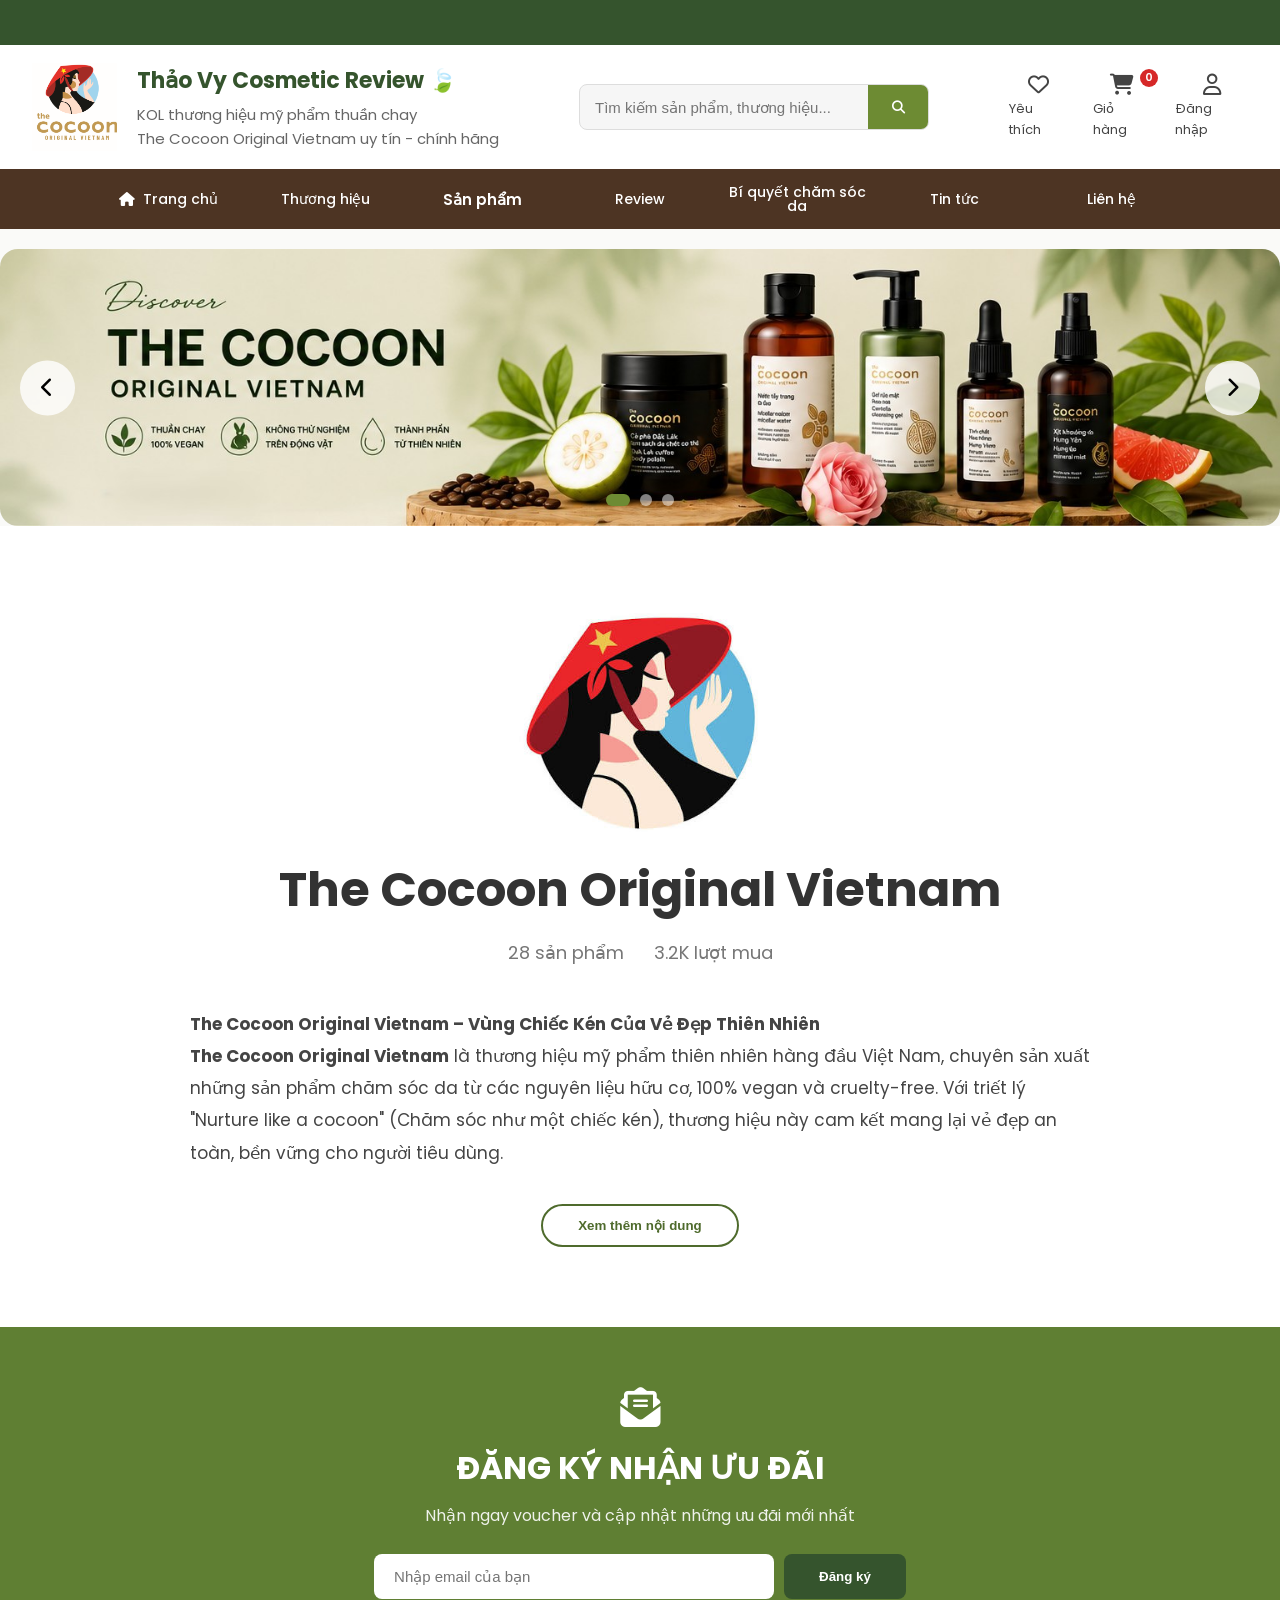
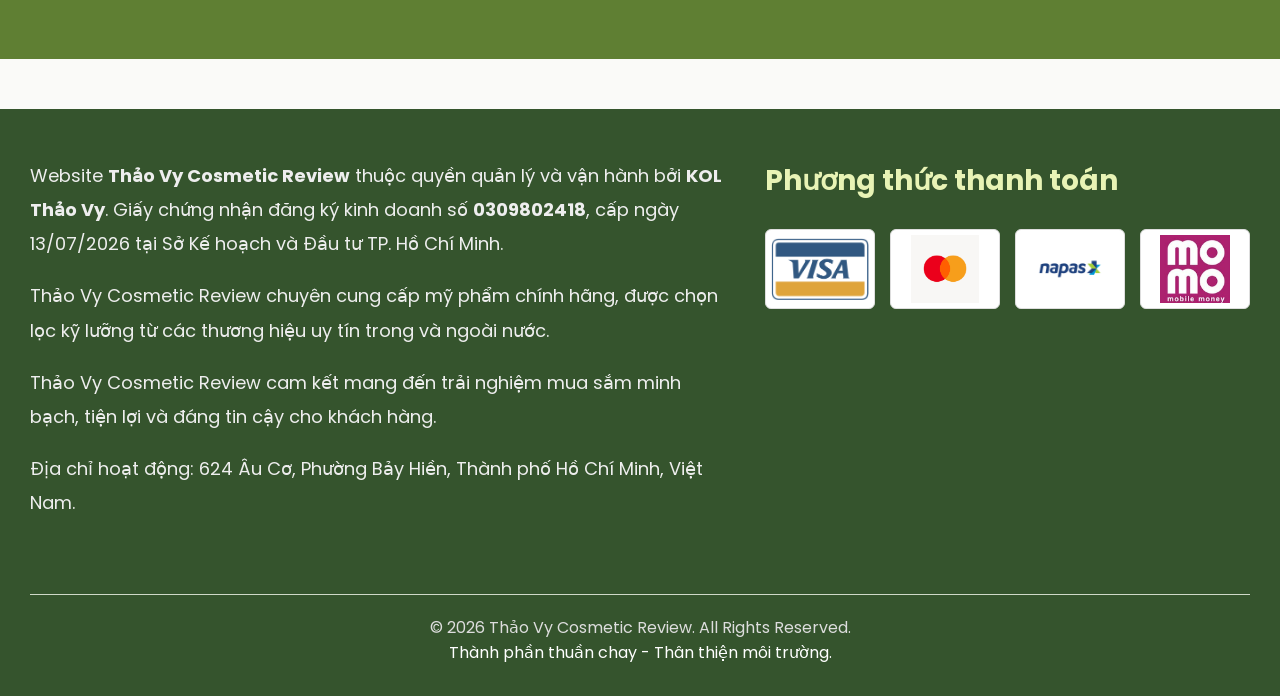
==== commit 7d6a6796: "Add files via upload" ====
--- a/index.html
+++ b/index.html
@@ -43,7 +43,8 @@
                 <img src="images/logo.png" alt="The Cocoon" class="logo-img">
                 <div class="logo-text">
 					 <h1><a href="index.html" style="text-decoration:none;color:inherit;">Thảo Vy Cosmetic Review 🍃</a></h1>
-						<p>KOL cho các thương hiệu mỹ phẩm uy tín – chính hãng</p>
+						<p>KOL thương hiệu mỹ phẩm thuần chay 
+						<br>The Cocoon Original Vietnam uy tín - chính hãng</p>
                 </div>
             </div>
 
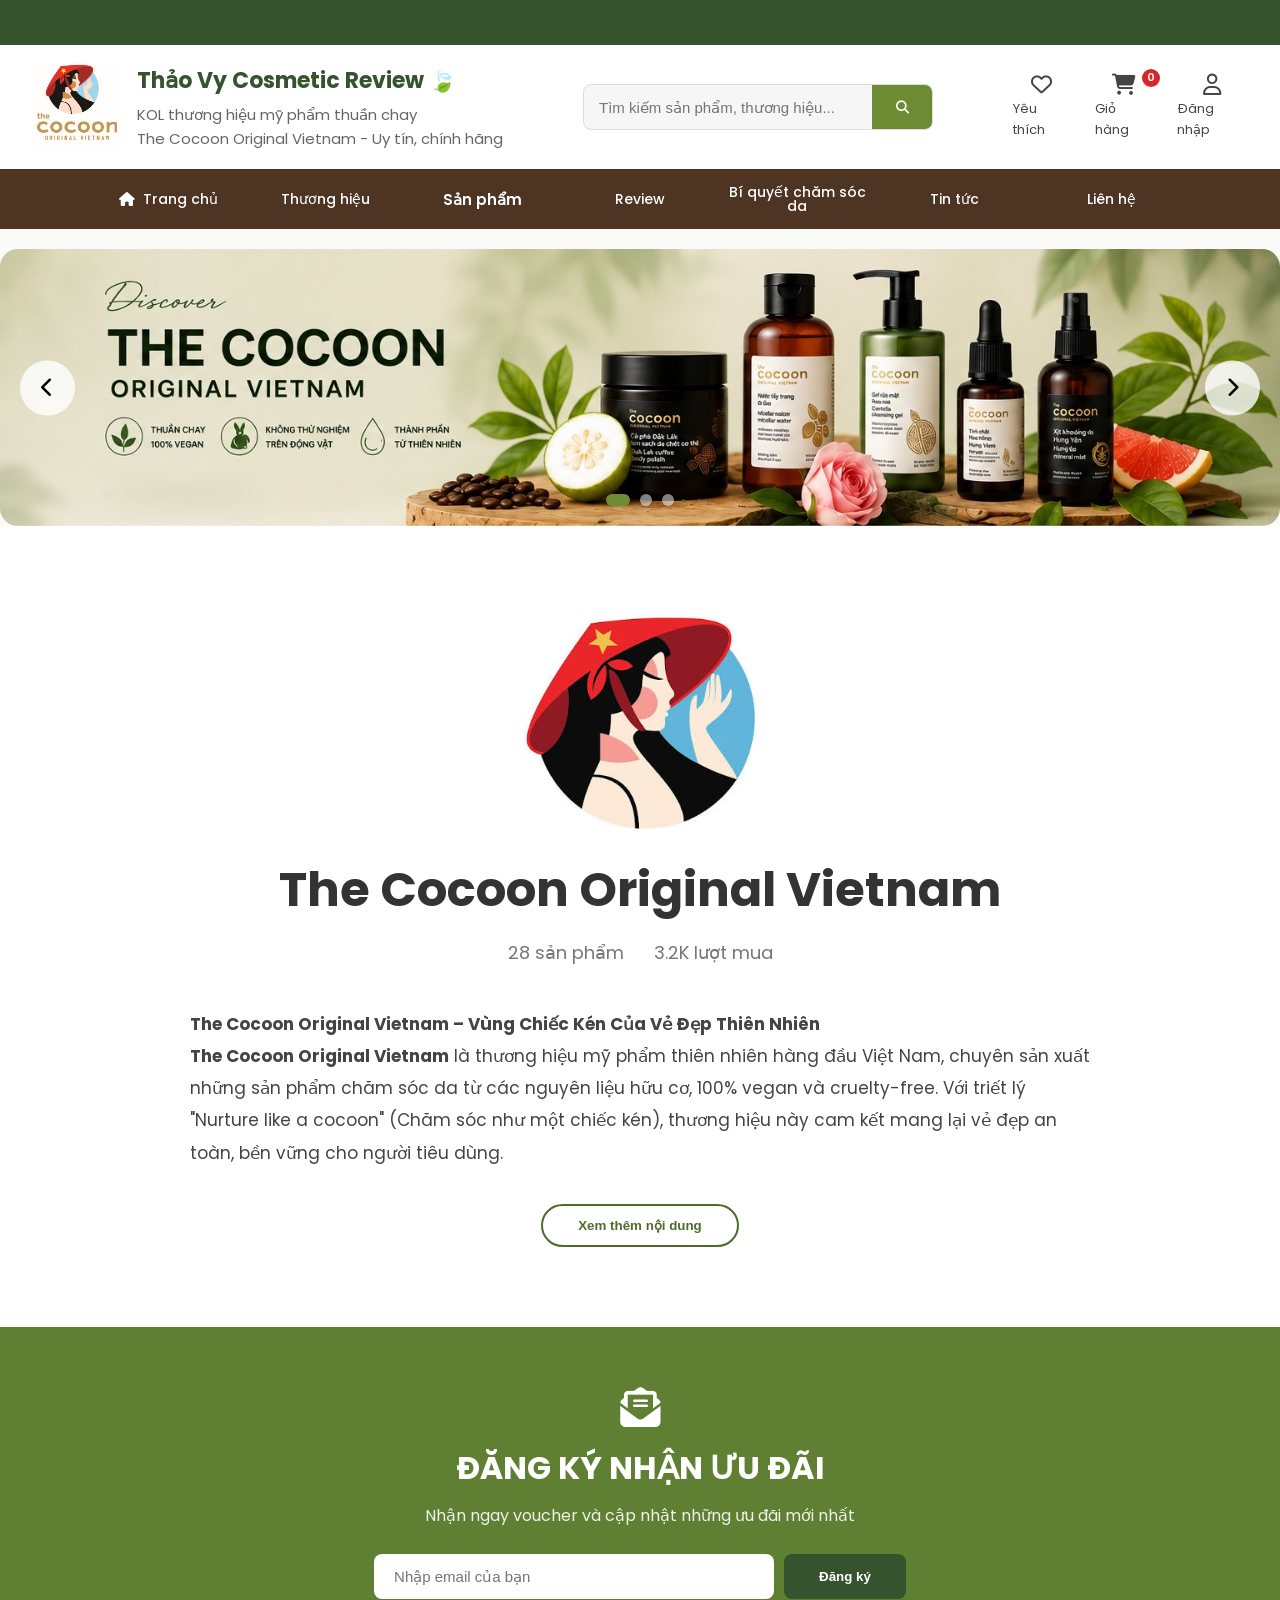
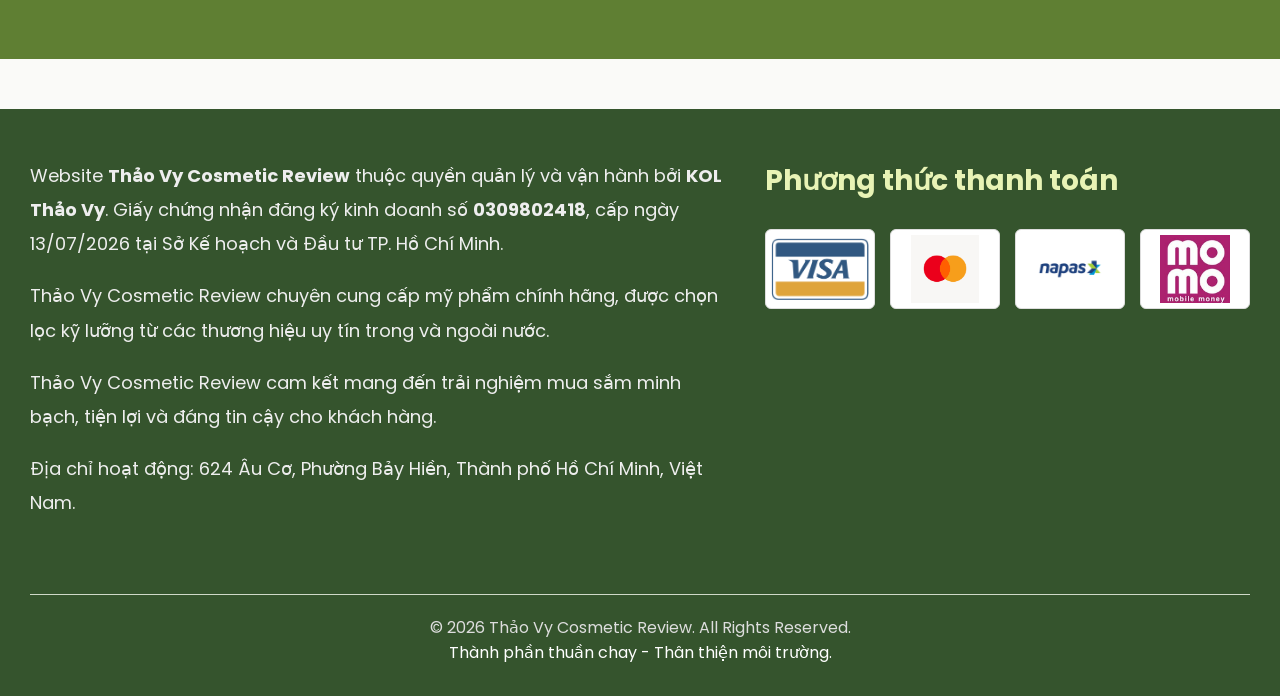
==== commit 3ca2c405: "Add files via upload" ====
--- a/index.html
+++ b/index.html
@@ -44,7 +44,7 @@
                 <div class="logo-text">
 					 <h1><a href="index.html" style="text-decoration:none;color:inherit;">Thảo Vy Cosmetic Review 🍃</a></h1>
 						<p>KOL thương hiệu mỹ phẩm thuần chay 
-						<br>The Cocoon Original Vietnam uy tín - chính hãng</p>
+						<br>The Cocoon Original Vietnam - Uy tín, chính hãng</p>
                 </div>
             </div>
 
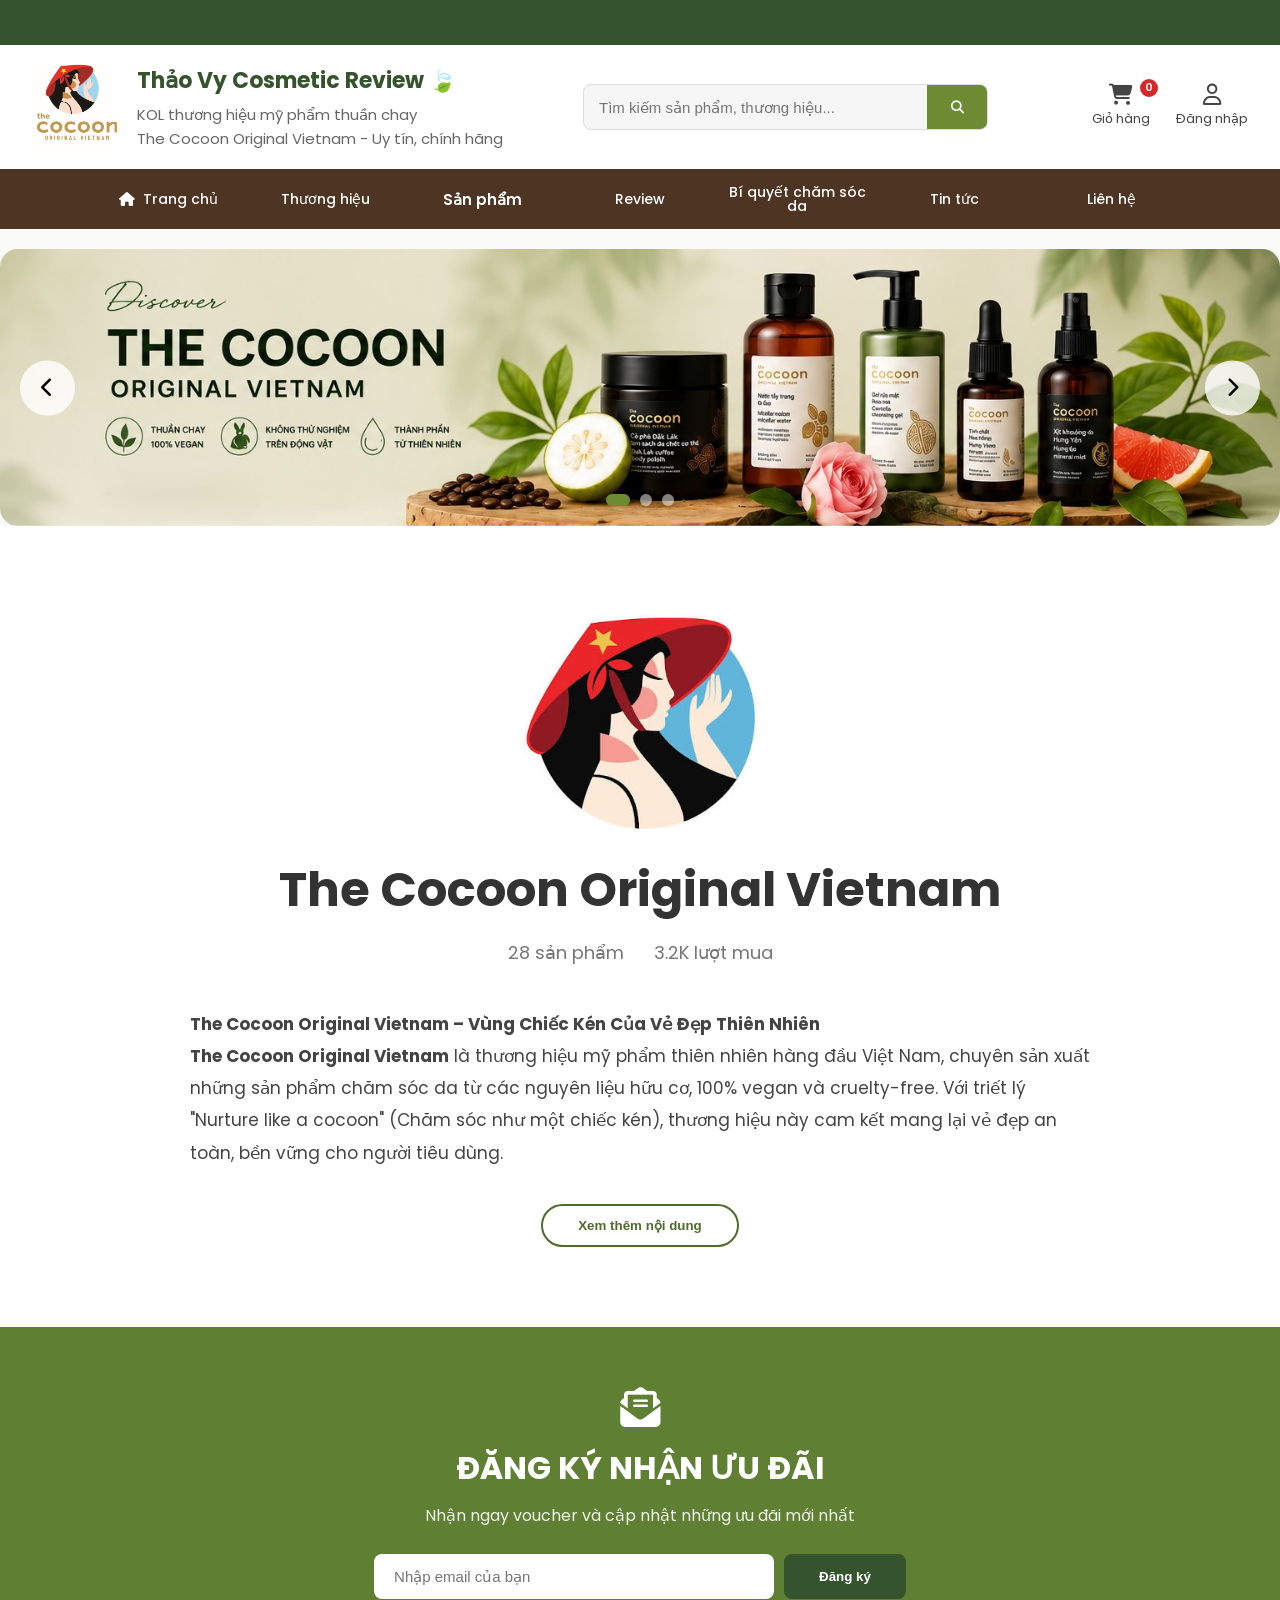
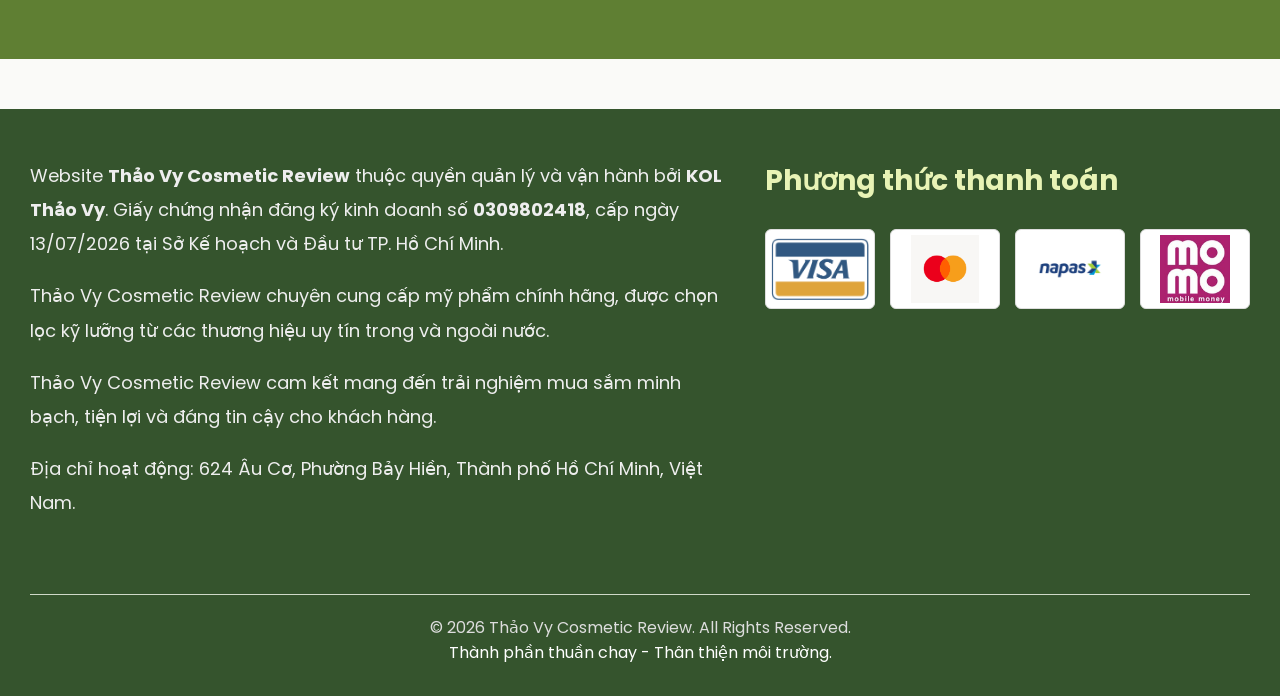
==== commit 4ba84ade: "Add files via upload" ====
--- a/index.html
+++ b/index.html
@@ -54,10 +54,6 @@
 			</div>
 
             <div class="header-actions">
-                <a href="#" class="action-btn">
-                    <i class="fa-regular fa-heart"></i>
-                    <span>Yêu thích</span>
-                </a>
                 <a href="cart.html" class="action-btn">
                     <i class="fa-solid fa-cart-shopping"></i>
                     <span>Giỏ hàng</span>
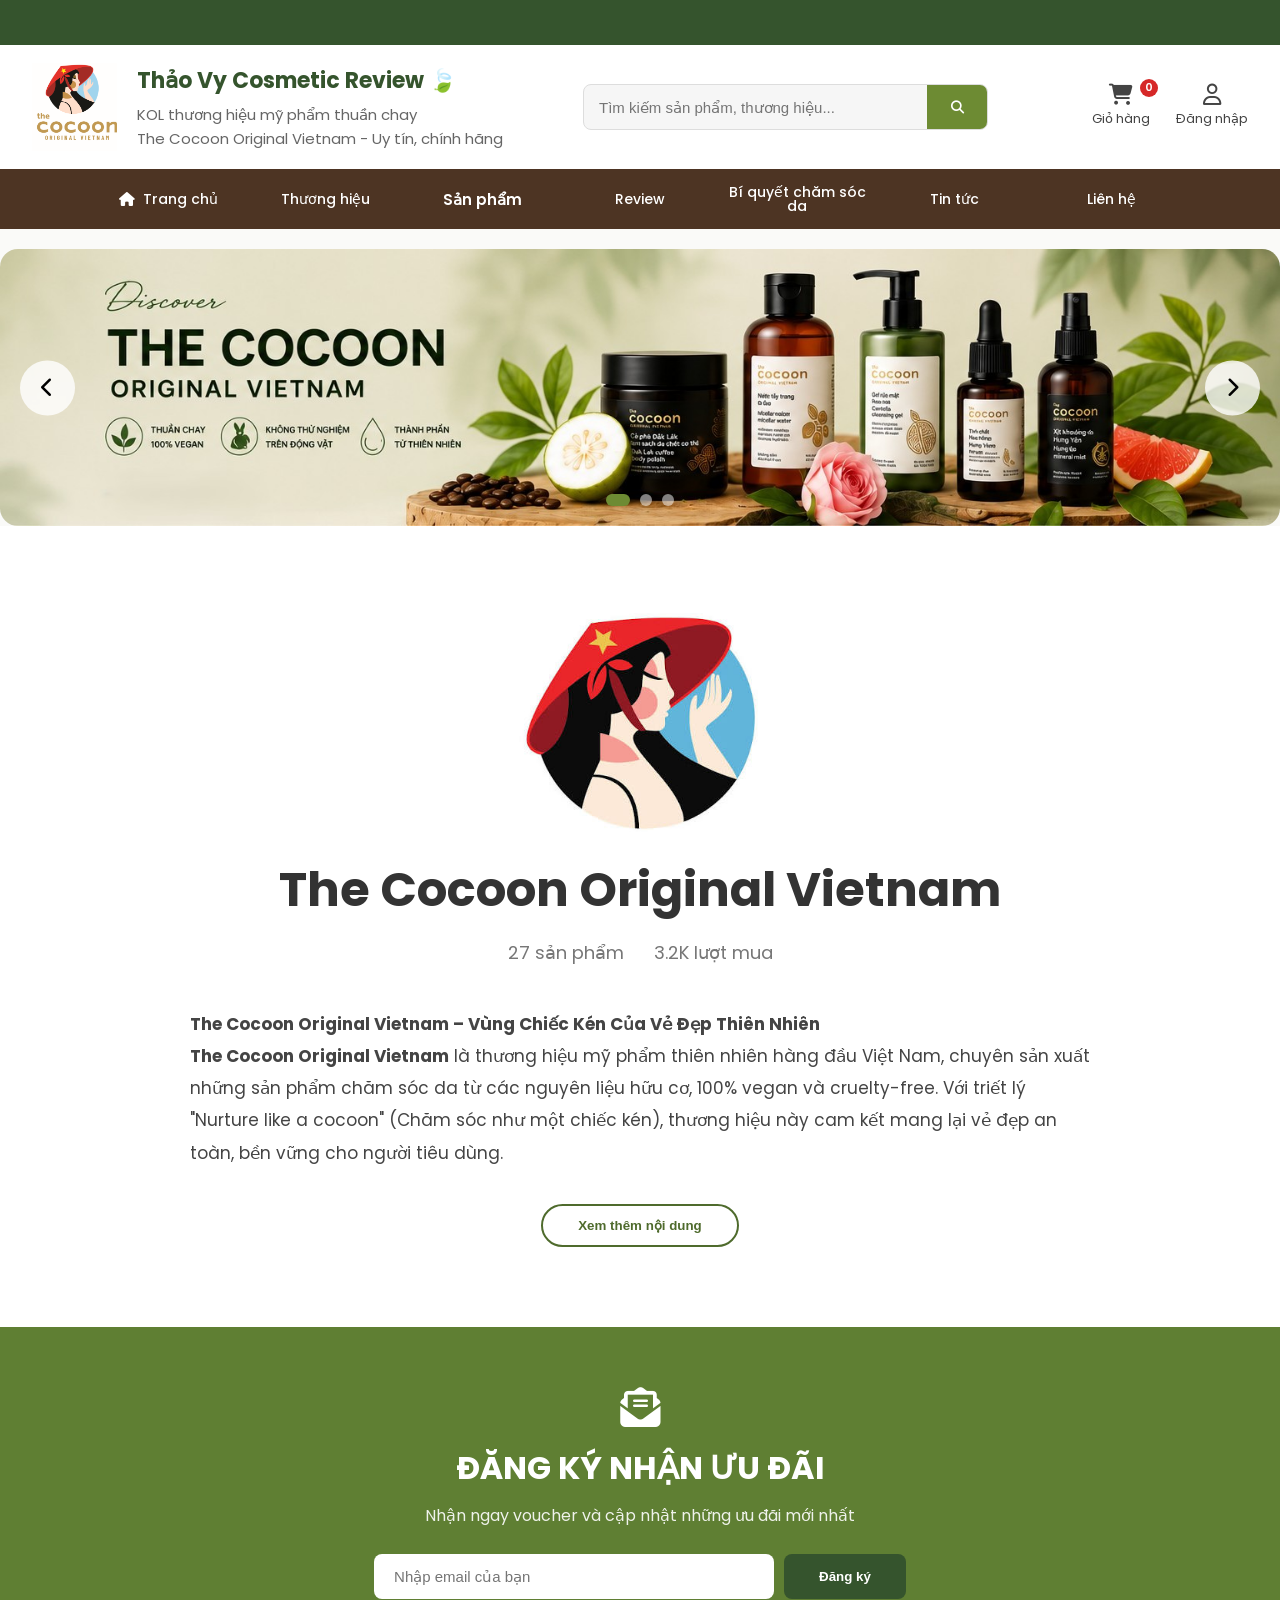
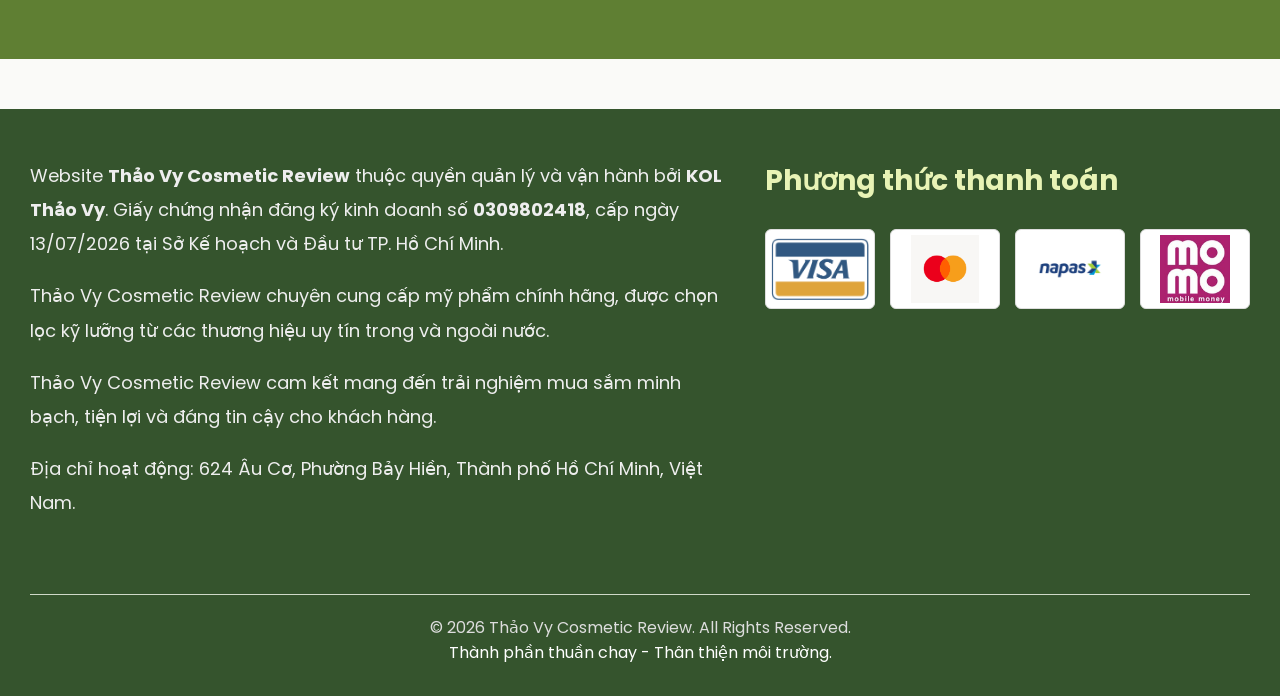
==== commit 4568dbb8: "Update index.html" ====
--- a/index.html
+++ b/index.html
@@ -125,7 +125,7 @@
         <h2>The Cocoon Original Vietnam</h2>
 
         <div class="about-meta">
-            <span>28 sản phẩm</span>
+            <span>27 sản phẩm</span>
             <span>3.2K lượt mua</span>
         </div>
 
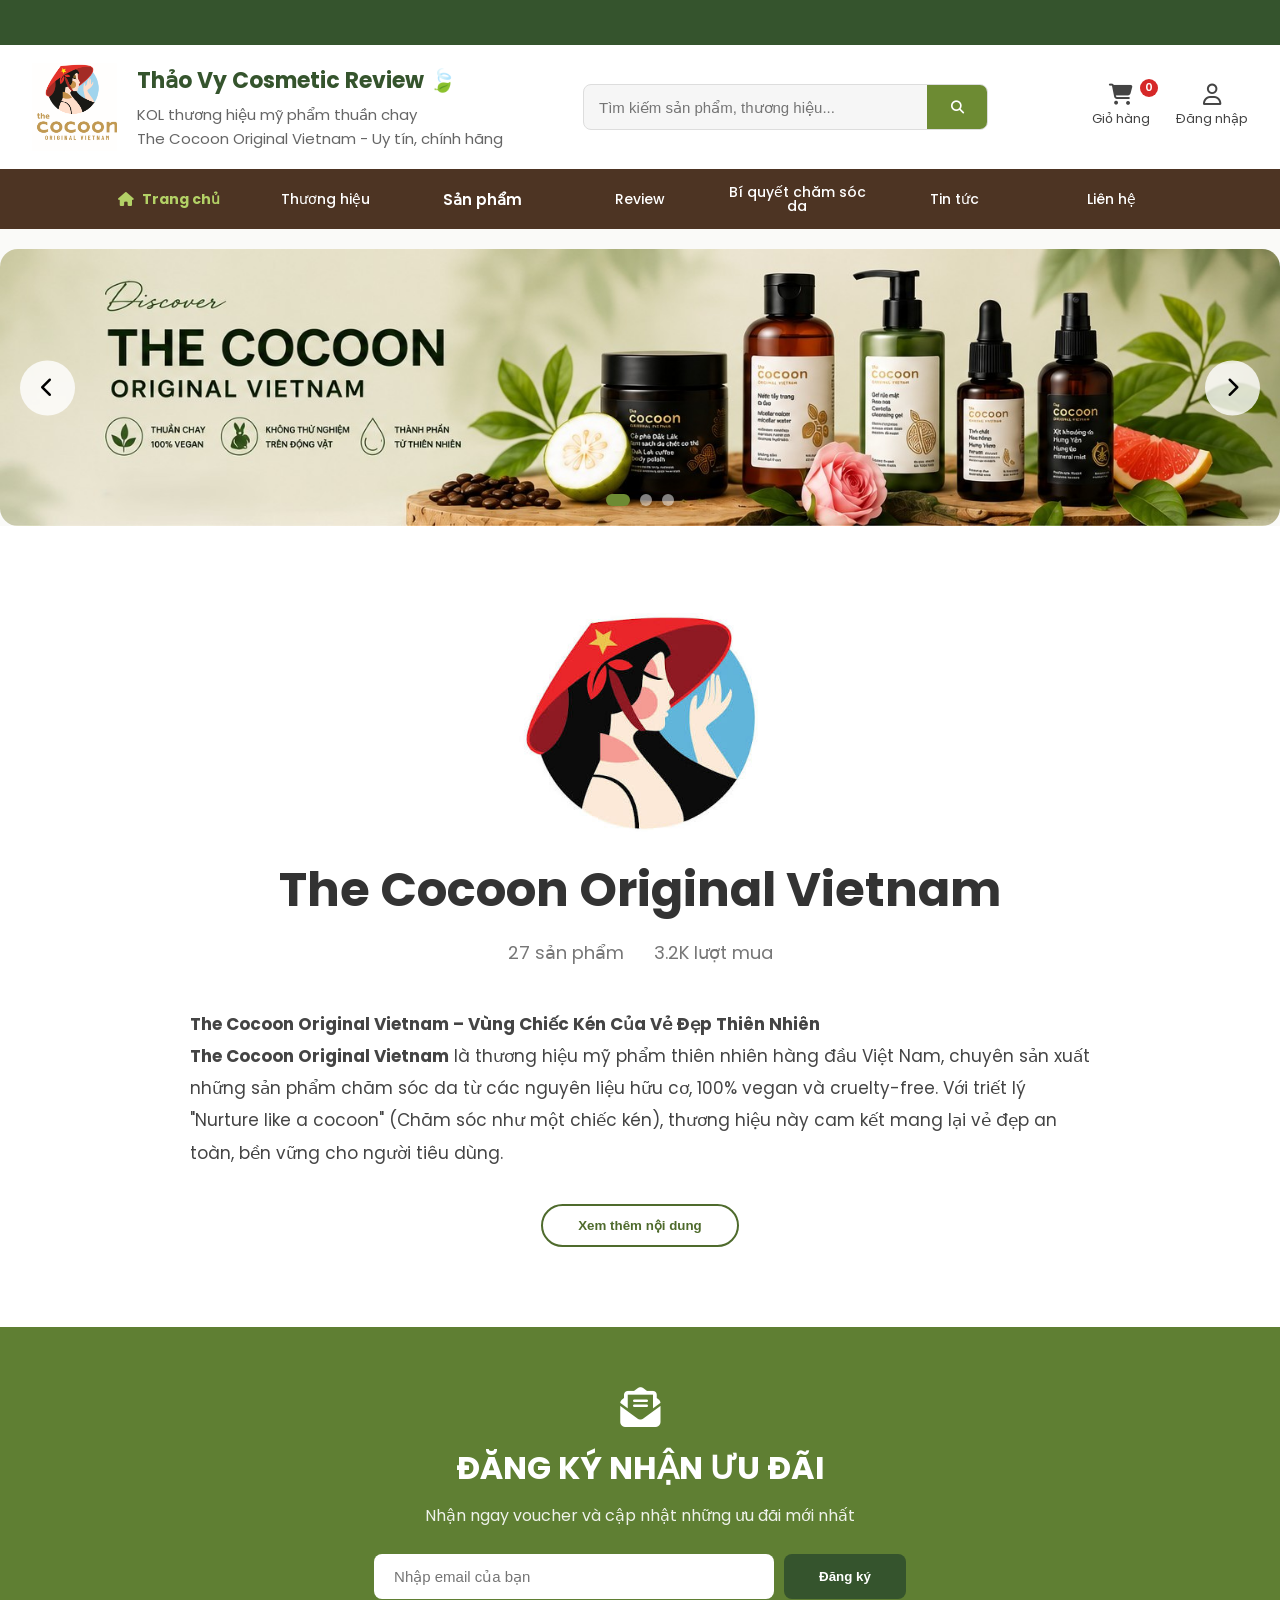
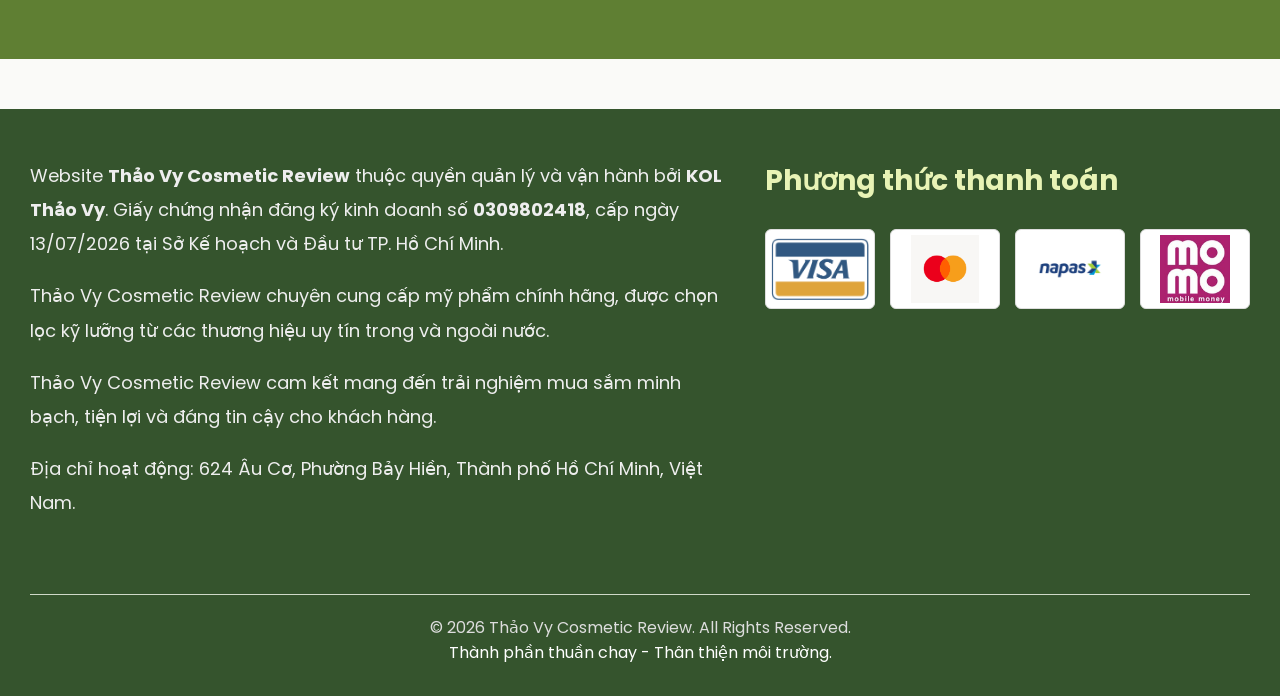
==== commit d933c11f: "Add files via upload" ====
--- a/index.html
+++ b/index.html
@@ -303,32 +303,6 @@
 <div id="toast"></div>
 
 
-<div id="productModal" style="display:none; position:fixed; top:0; left:0; width:100%; height:100%; background:rgba(0,0,0,0.6); z-index:9999; justify-content:center; align-items:center;">
-    <div style="background:#fff; padding:30px; border-radius:12px; width:90%; max-width:500px; position:relative;">
-        <span onclick="closeModal()" style="position:absolute; top:10px; right:20px; cursor:pointer; font-size:24px;">&times;</span>
-        <img id="modalImg" src="" style="width:100%; height:200px; object-fit:contain;">
-        <h2 id="modalTitle" style="color:#35542d; margin:15px 0;"></h2>
-        <p id="modalDesc" style="color:#666;"></p>
-        <button onclick="closeModal()" style="margin-top:20px; width:100%; padding:10px; background:#35542d; color:#fff; border:none; border-radius:6px;">Đóng</button>
-    </div>
-</div>
-
-<script>
-document.getElementById('newsletterForm').addEventListener('submit', function(event) {
-    
-    event.preventDefault();
-
-    
-    const messageDiv = document.getElementById('message');
-    
-  
-    messageDiv.innerText = "Cảm ơn bạn! Bạn đã đăng ký thành công.";
-    
-   
-    document.getElementById('emailInput').value = '';
-});
-</script>
-
 </body>
 
 </html>
--- a/css/style.css
+++ b/css/style.css
@@ -1062,16 +1062,15 @@
     padding: 80px 0; 
 }
 
-.success-box { 
-    max-width: 600px; 
-    margin: 0 auto; 
-    background: white; 
-    text-align: center; 
-    padding: 50px; 
+.success-box {
+    max-width: 1000px;   /* tăng chiều rộng */
+    margin: 0 auto;
+    background: white;
+    text-align: center;
+    padding: 50px;
     border-radius: 16px;
     box-shadow: var(--shadow);
 }
-
 .success-box i {
     font-size: 70px;
     color: #6d8b33;
@@ -1090,39 +1089,37 @@
     display: inline-block;
     margin: 15px 0; 
 }
-
-.success-buttons {
+.success-buttons{
+    display: flex;
+    gap: 20px;
+    margin-top: 30px;
+}
+
+.success-buttons .success-btn{
+    flex: 1;
     display: flex;
     justify-content: center;
-    gap: 20px;
-    margin-top: 20px;
-    /* Giới hạn độ rộng tối đa để các nút không bị quá dài trên màn hình lớn */
-    max-width: 450px; 
-    margin-left: auto;
-    margin-right: auto;
-}
-
-.success-btn {
-    flex: 1;              /* Hai nút sẽ tự chia đôi khoảng trống bằng nhau */
-    height: 45px;         /* Chiều cao cố định */
-    display: flex;
-    justify-content: center;
-    align-items: center;  /* Căn chữ vào chính giữa chiều cao */
-    border-radius: 6px;
-    font-weight: 500;
+    align-items: center;
+
+    height: 70px;
+
+    background: #35542d;
+    color: #fff;
+
+    border-radius: 10px;
     text-decoration: none;
-    white-space: nowrap;  /* Không cho chữ xuống dòng */
-    padding: 0 15px;      /* Khoảng đệm nhẹ hai bên */
-}
-
-.success-btn-home {
-    background: #35542d;
-    color: white; 
-}
-
-.success-btn-shop {
-    background: #eee; 
-    color: #333; 
+
+    font-size: 24px;
+    font-weight: 600;
+    line-height: 1;
+
+    box-shadow: 0 8px 20px rgba(0,0,0,.15);
+    transition: all .3s ease;
+}
+
+.success-buttons .success-btn:hover{
+    transform: translateY(-2px);
+    box-shadow: 0 12px 28px rgba(0,0,0,.2);
 }
 
 #toast{
@@ -2067,7 +2064,7 @@
     box-shadow: none !important;
 }
 
-/
+
 .nav-items li a.active,
 .nav-items li a:hover,
 .nav-items li.active a {
@@ -2426,4 +2423,4 @@
 
 .show {
     display: block; 
-}+}
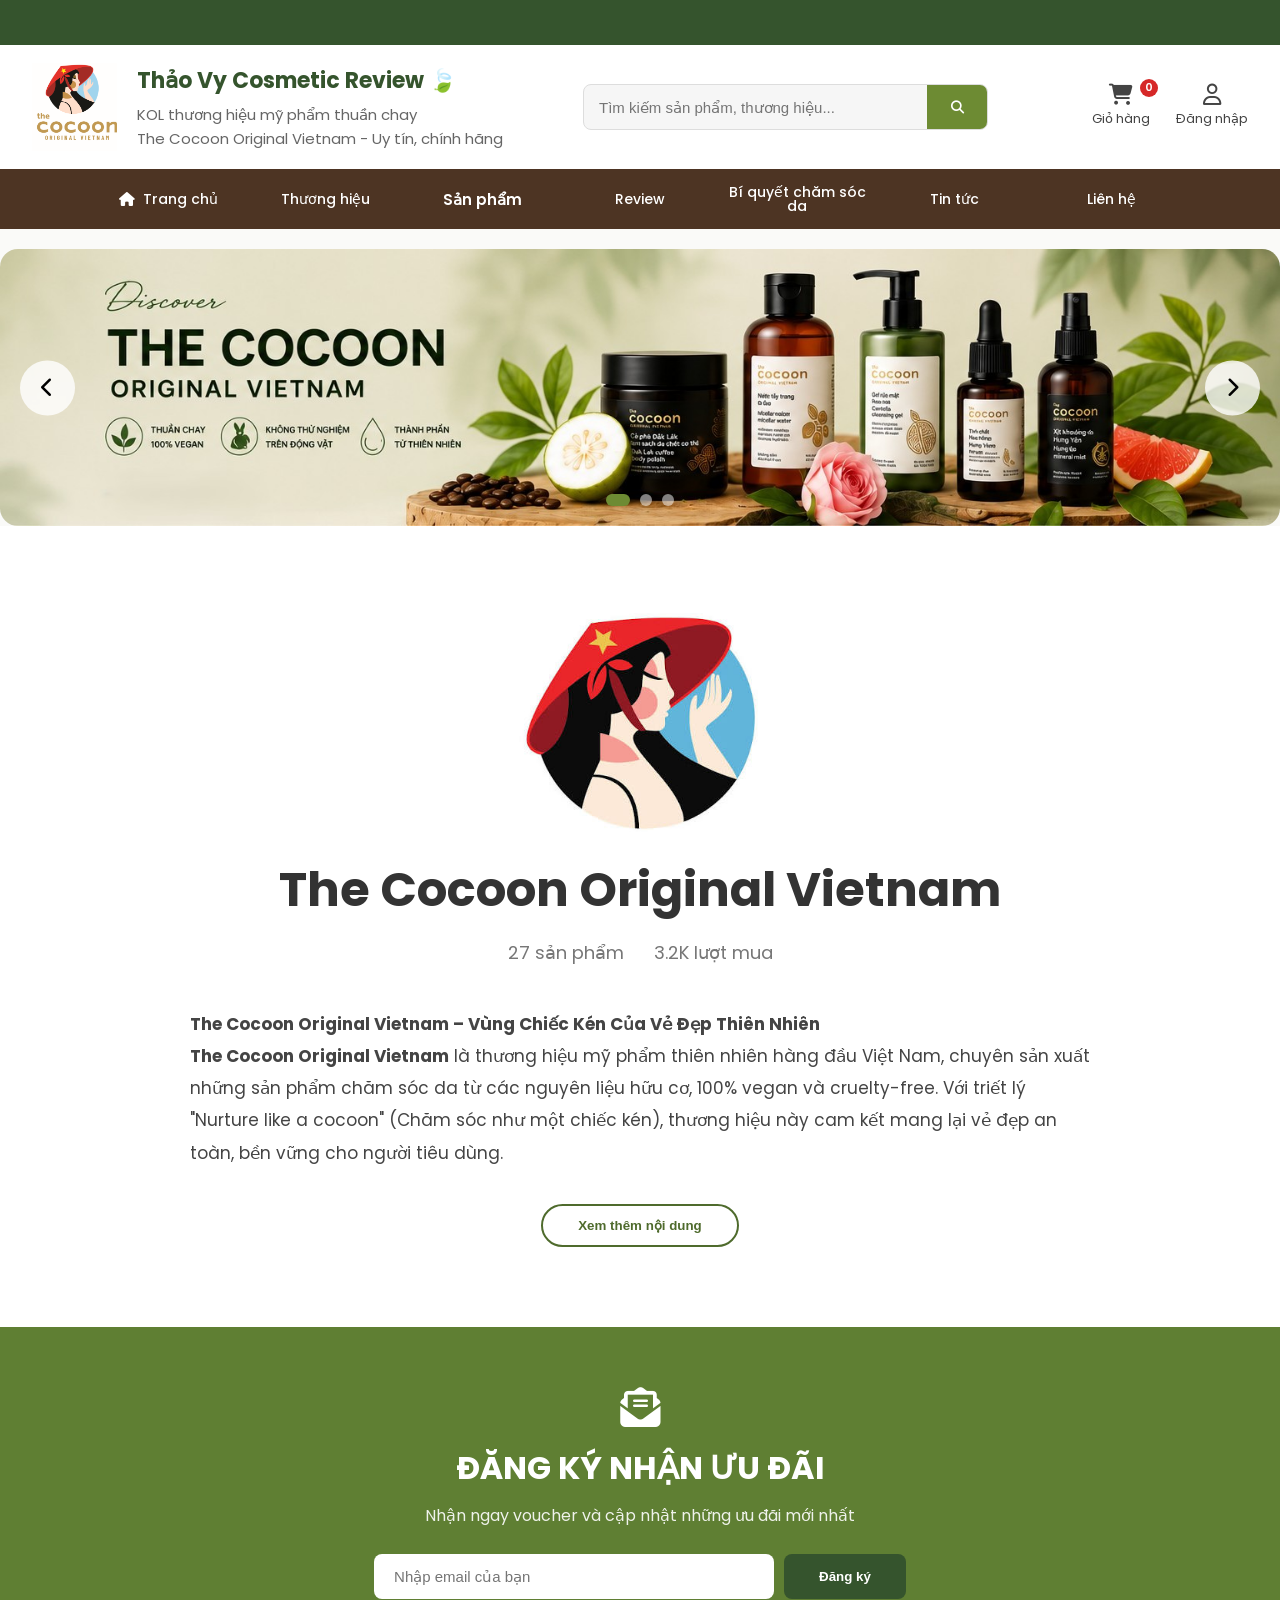
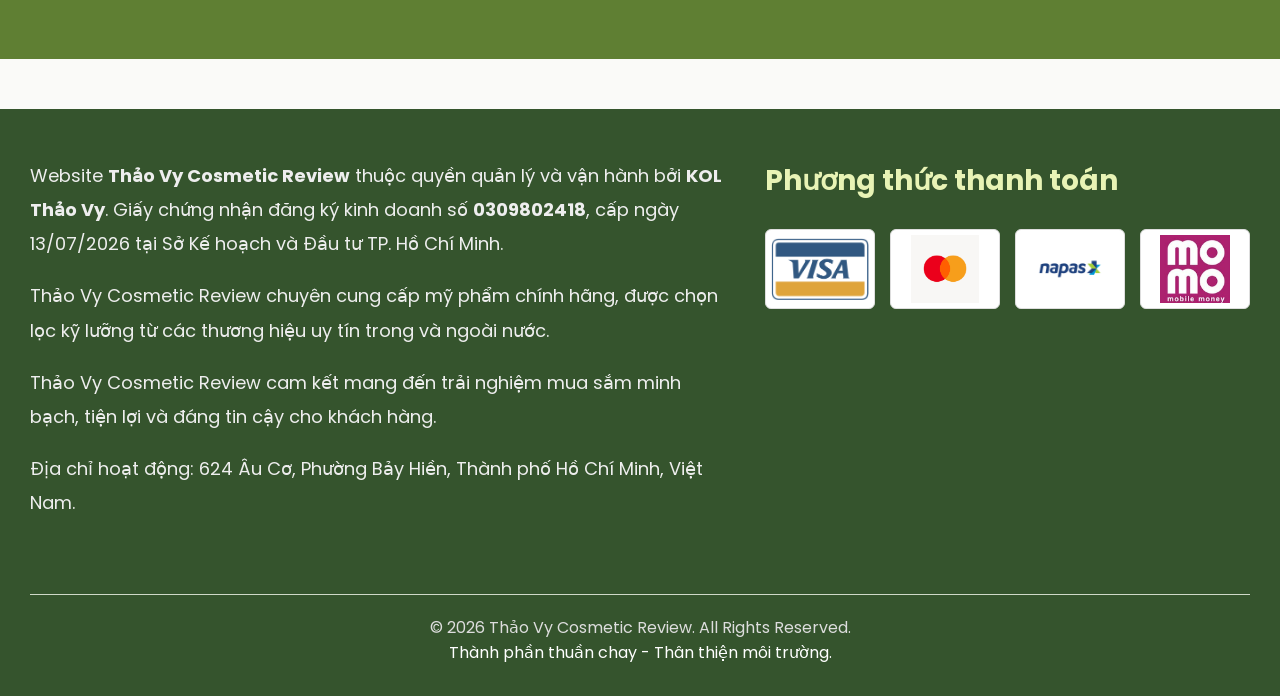
==== commit bb68b7e0: "Add files via upload" ====
--- a/index.html
+++ b/index.html
@@ -17,6 +17,8 @@
 <section class="feature-bar">
     <div class="top-bar">
     <div class="top-track">
+      📞 +84 815 983 349 &nbsp;&nbsp;&nbsp;
+      📩 maithithaovy632@gmail.com &nbsp;&nbsp;&nbsp;
       🌿 Mỹ phẩm thuần chay Việt Nam &nbsp;&nbsp;&nbsp;
       ✨ Giá tốt nhất thị trường &nbsp;&nbsp;&nbsp;
       🌿 COCOON CHÍNH HÃNG – MỸ PHẨM THIÊN NHIÊN MADE IN VIETNAM
--- a/css/style.css
+++ b/css/style.css
@@ -2064,7 +2064,7 @@
     box-shadow: none !important;
 }
 
-
+/
 .nav-items li a.active,
 .nav-items li a:hover,
 .nav-items li.active a {
@@ -2424,3 +2424,66 @@
 .show {
     display: block; 
 }
+/* ========== BUTTON WRAPPER ========== */
+.button-wrapper {
+    display: flex;
+    gap: 20px;
+    justify-content: center;
+    width: 100%;
+    max-width: 500px;
+    margin: 30px auto;
+}
+
+.success-btn {
+    flex: 1;
+    padding: 16px 20px;
+    text-align: center;
+    color: #fff;
+    border-radius: 10px;
+    text-decoration: none;
+    font-weight: 600;
+    font-size: 16px;
+    transition: all 0.3s ease;
+    box-sizing: border-box;
+    border: none;
+    cursor: pointer;
+    display: inline-block;
+}
+
+.success-btn:hover {
+    transform: translateY(-3px);
+    box-shadow: 0 6px 20px rgba(0, 0, 0, 0.2);
+}
+
+/* Nút Về trang chủ */
+.btn-home {
+    background: #35542d;
+}
+
+.btn-home:hover {
+    background: #5a7a2a;
+}
+
+/* Nút Tiếp tục mua sắm */
+.btn-shop {
+    background: #35542d;
+}
+
+.btn-shop:hover {
+    background: #5a7a2a;
+}
+
+/* ========== RESPONSIVE ========== */
+@media (max-width: 576px) {
+    .button-wrapper {
+        flex-direction: column;
+        gap: 15px;
+        max-width: 280px;
+    }
+    
+    .success-btn {
+        width: 100%;
+        padding: 14px;
+        font-size: 15px;
+    }
+}
